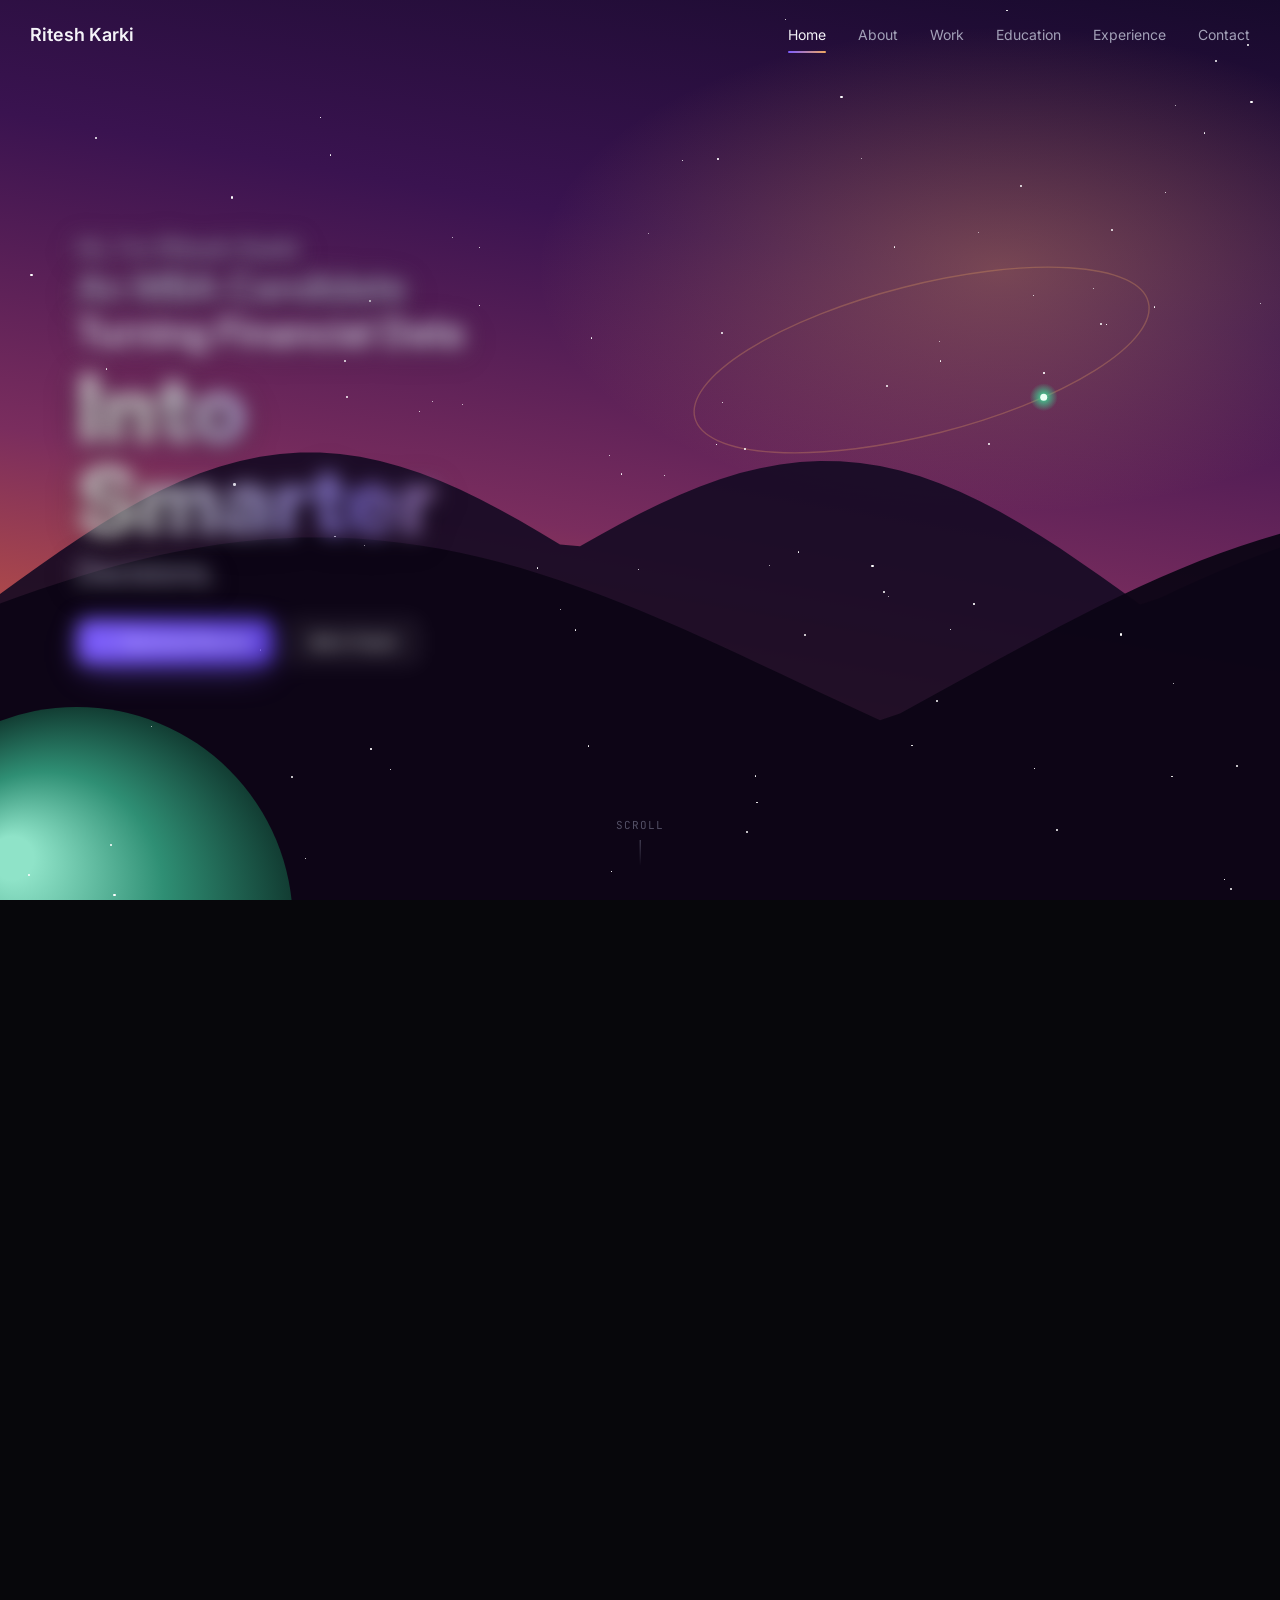
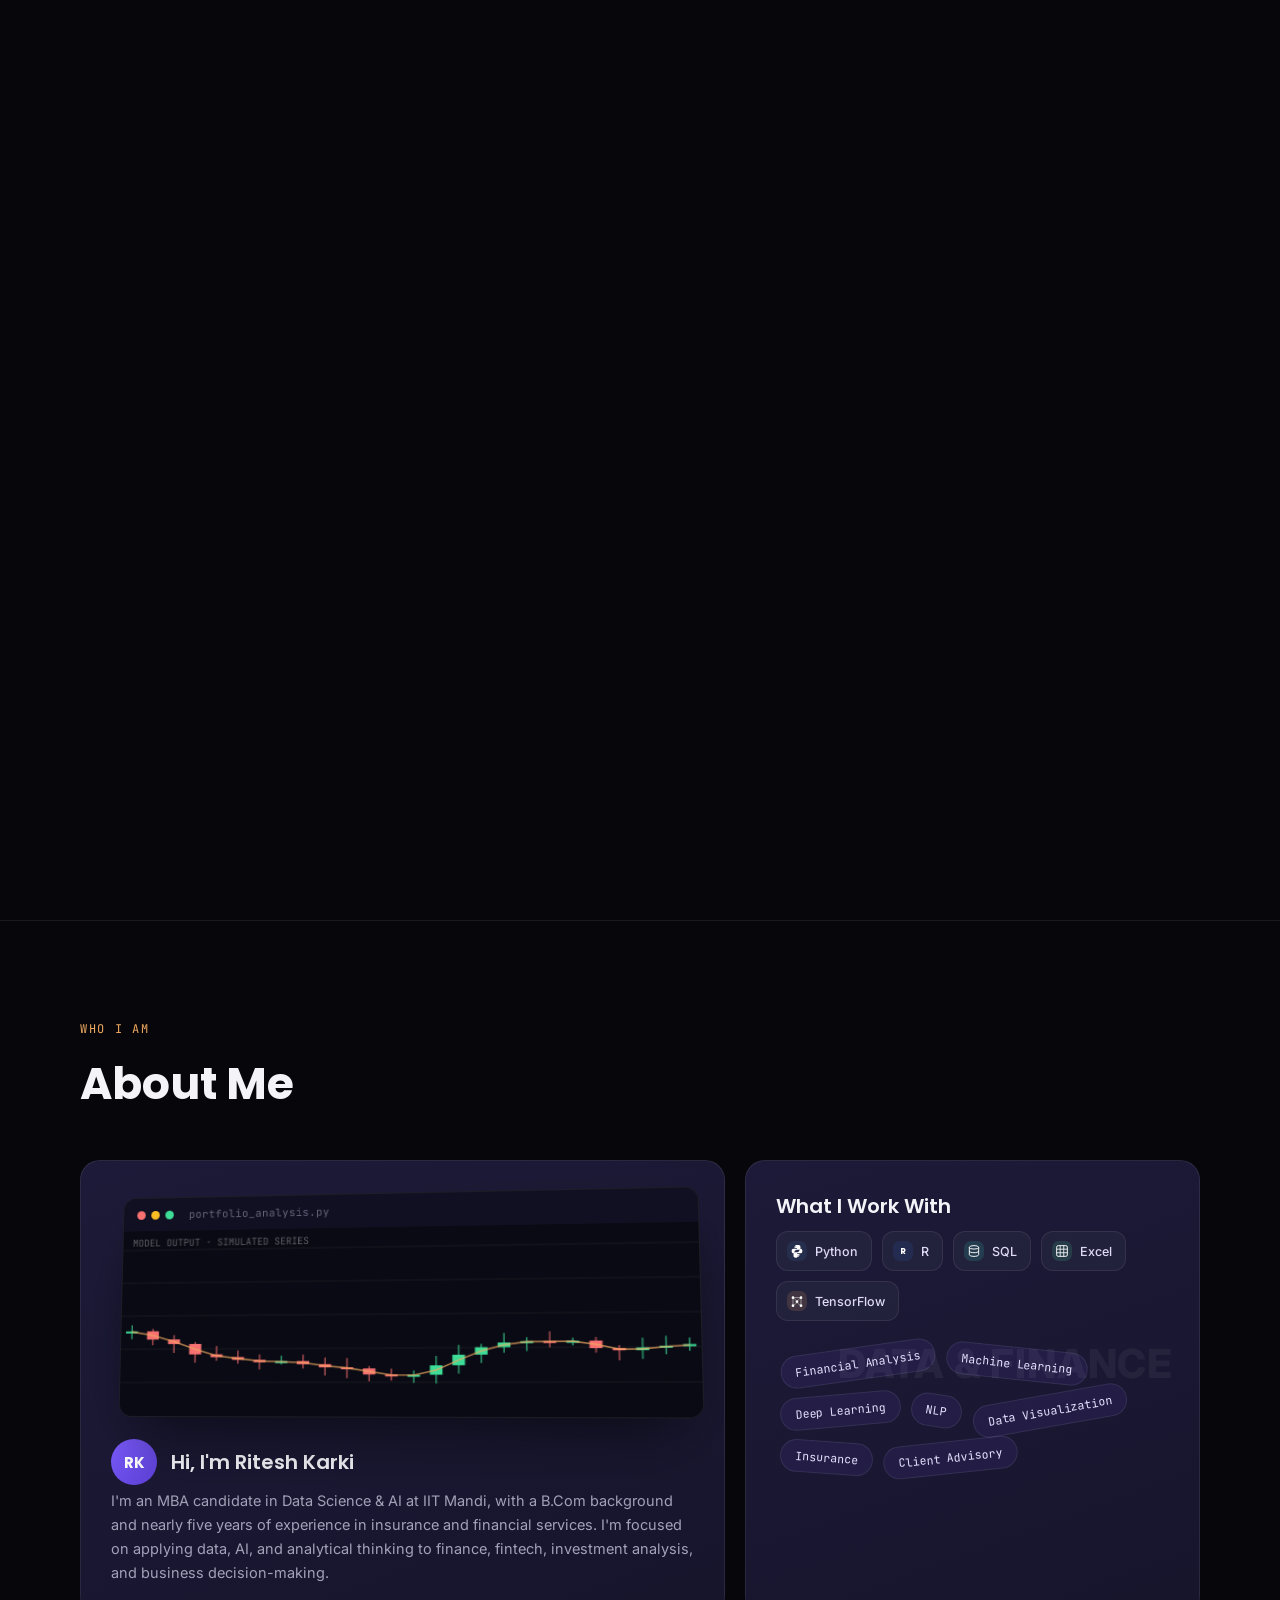
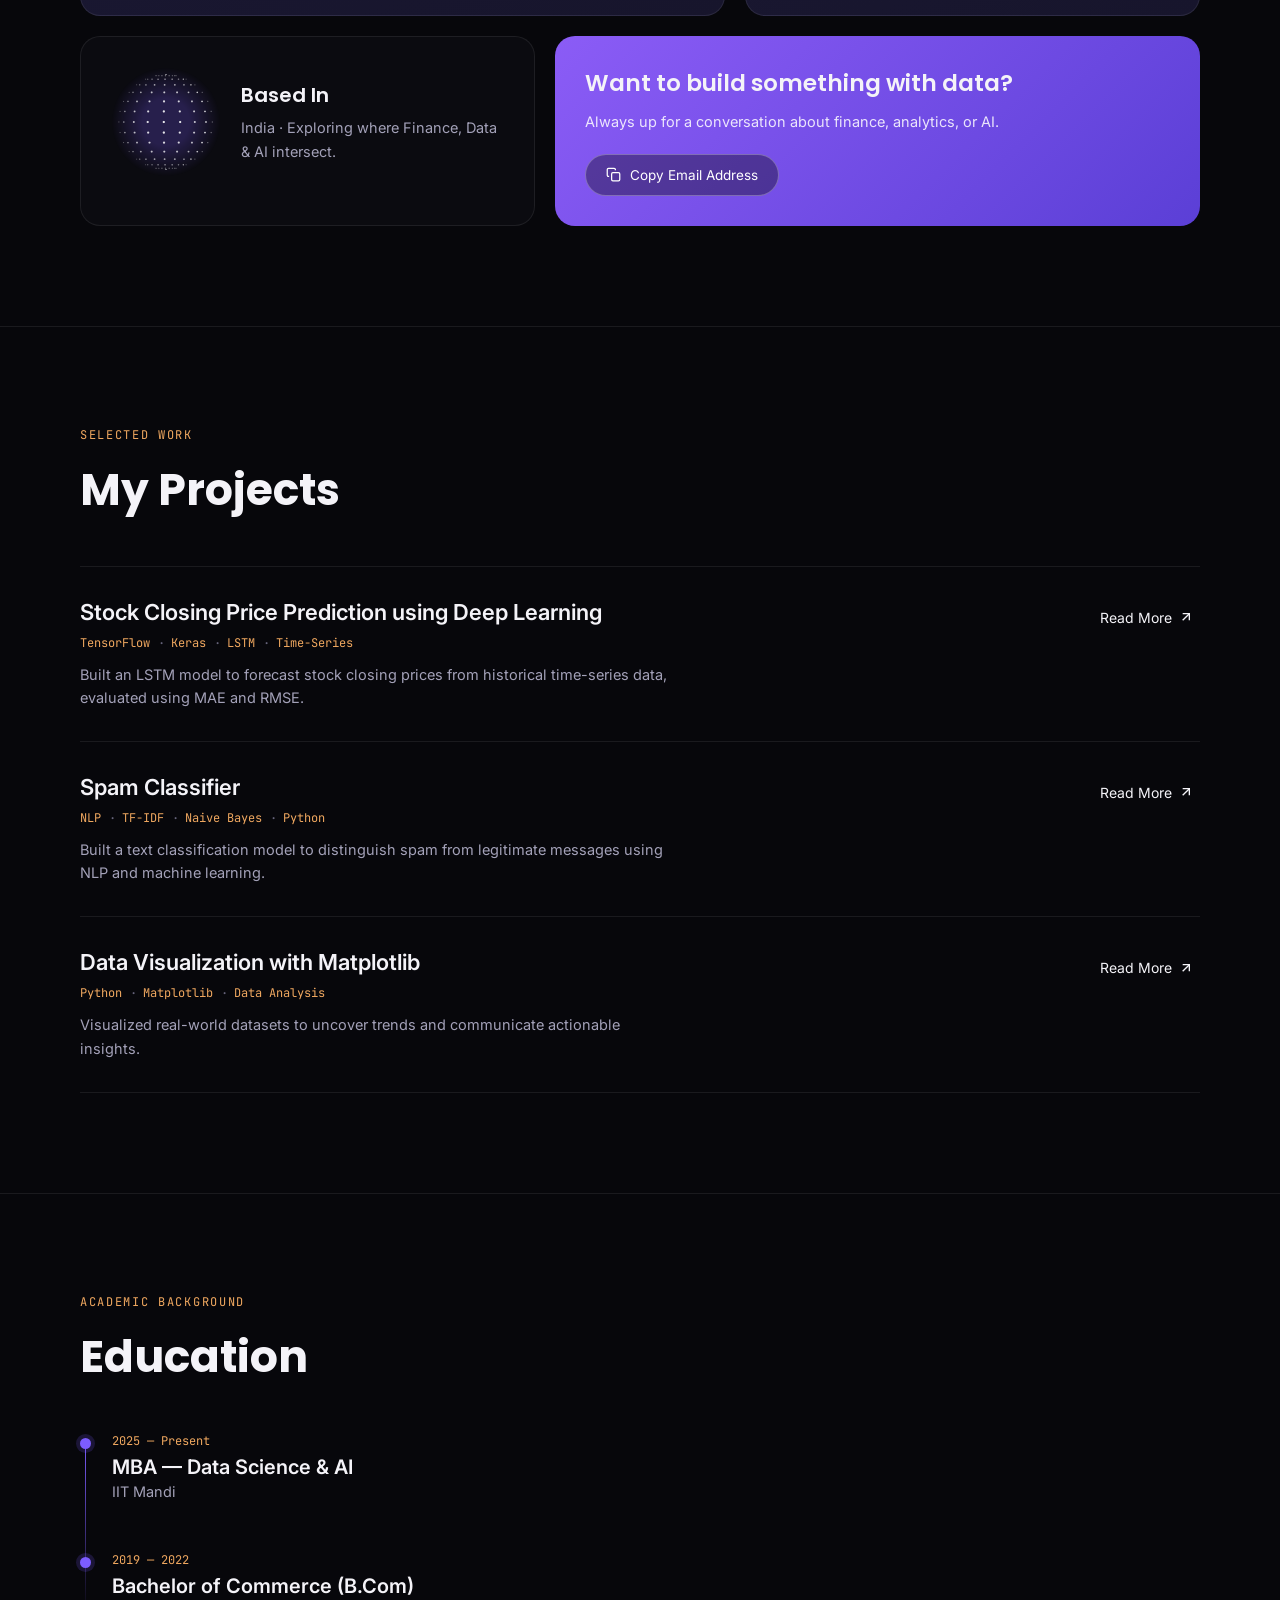
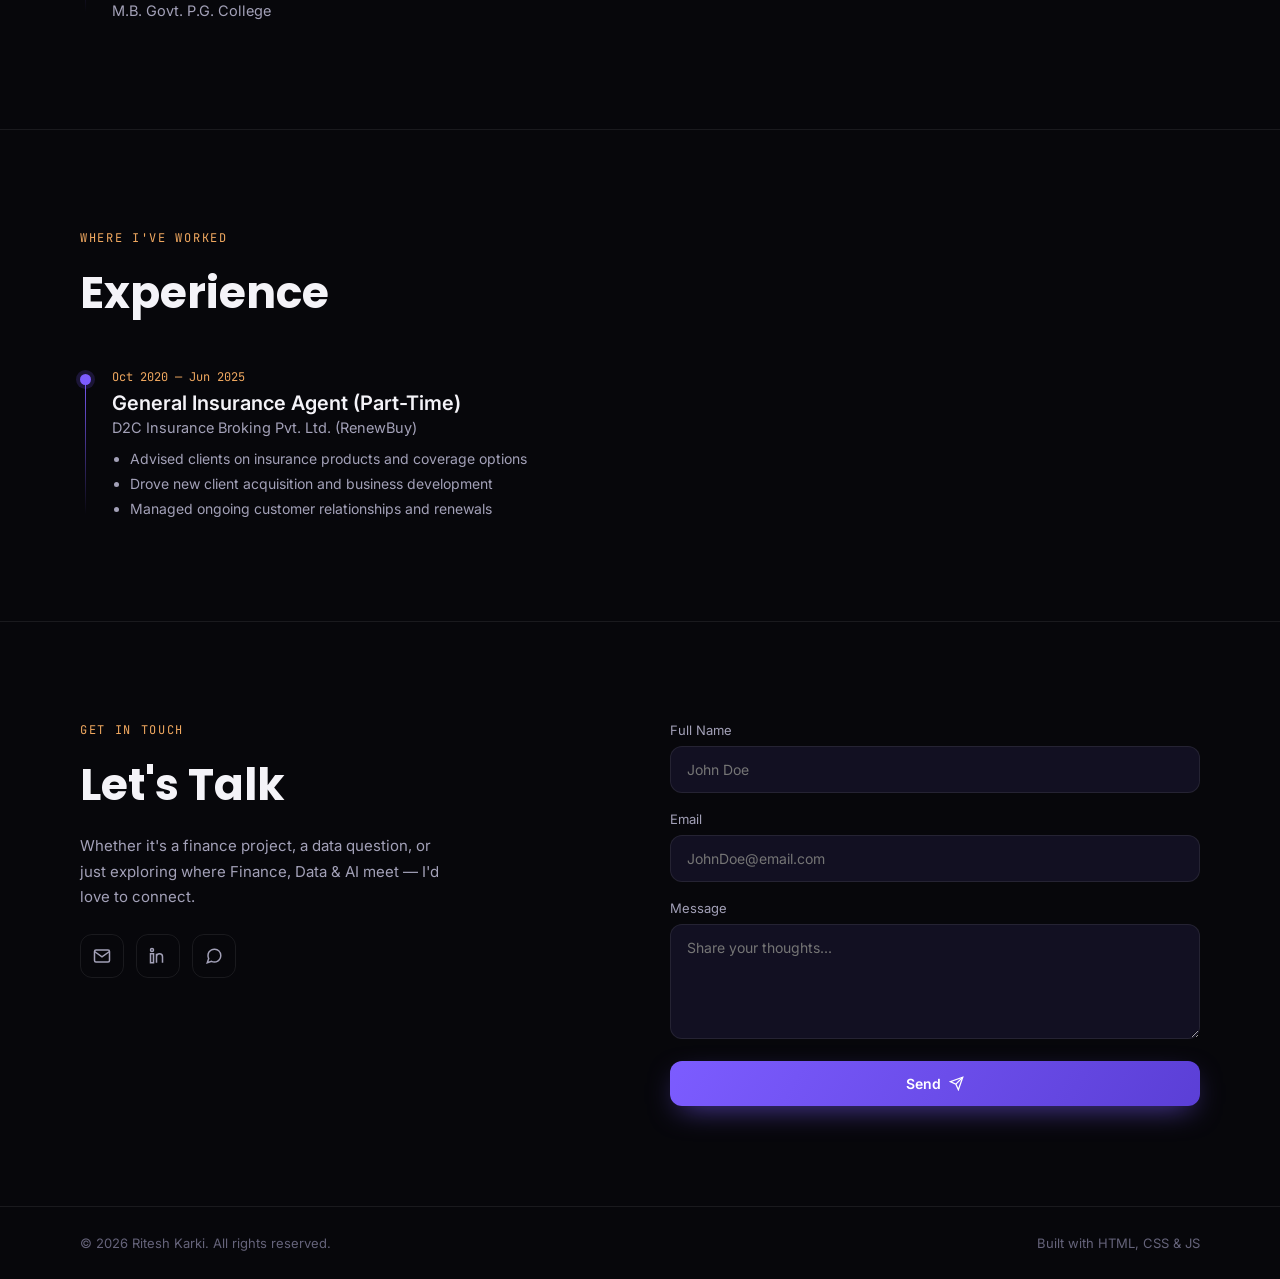
==== index.html @ fc3b0b47 "Add files via upload" ====
<!DOCTYPE html>
<html lang="en">
<head>
<meta charset="UTF-8" />
<meta name="viewport" content="width=device-width, initial-scale=1.0" />
<title>Ritesh Karki — Finance × Data × AI Portfolio</title>
<meta name="description" content="Ritesh Karki — MBA candidate in Data Science & AI at IIT Mandi, with a B.Com background and nearly five years in insurance and financial services. Portfolio of finance, data, and AI projects." />
<meta name="theme-color" content="#07070b" />

<!-- Open Graph / link-preview tags (LinkedIn, WhatsApp, email clients) -->
<meta property="og:title" content="Ritesh Karki — Finance × Data × AI" />
<meta property="og:description" content="MBA candidate in Data Science & AI at IIT Mandi. Exploring where finance, data, and AI intersect." />
<meta property="og:type" content="website" />
<meta property="og:image" content="[data-uri]" />

<!-- Favicon: small planet icon matching the site's motif -->
<link rel="icon" type="image/svg+xml" href="[data-uri]" />

<link rel="preconnect" href="https://fonts.googleapis.com">
<link href="https://fonts.googleapis.com/css2?family=Poppins:wght@400;500;600;700;800&family=Inter:wght@400;500;600&family=JetBrains+Mono:wght@400;500&display=swap" rel="stylesheet">
<style>
  :root{
    --bg:#07070b;
    --card:#17152c;
    --card2:#1c1a38;
    --card-dark:#0b0b10;
    --border:rgba(255,255,255,0.08);
    --text:#f4f3f8;
    --text-dim:#a3a1b8;
    --text-dimmer:#65637a;
    --accent:#7c5cff;
    --accent-2:#9b82ff;
    --warm:#f0a860;
    --green:#3ddc97;
  }
  *{box-sizing:border-box; margin:0; padding:0;}
  html{scroll-behavior:smooth;}
  body{
    background:var(--bg); color:var(--text);
    font-family:'Inter', sans-serif;
    overflow-x:hidden;
  }
  a{color:inherit; text-decoration:none;}
  h1,h2,h3,h4,.disp{font-family:'Poppins', sans-serif;}
  ::selection{background:var(--accent); color:#fff;}
  img,svg{display:block;}
  .wrap{max-width:1180px; margin:0 auto; padding:0 30px;}
  .eyebrow{
    font-family:'JetBrains Mono', monospace; font-size:12px; letter-spacing:.14em;
    text-transform:uppercase; color:var(--warm); margin-bottom:14px;
  }
  .section-title{font-size:clamp(30px,4vw,44px); font-weight:700; margin-bottom:44px;}
  section{padding:100px 0; border-top:1px solid var(--border); position:relative;}

  /* ---------------- NAV ---------------- */
  #nav{
    position:fixed; top:0; left:0; right:0; z-index:100;
    padding:20px 30px; display:flex; align-items:center; justify-content:space-between;
    transition:background .3s ease, backdrop-filter .3s ease, border-color .3s ease, padding .3s ease;
    border-bottom:1px solid transparent;
  }
  #nav.scrolled{
    background:rgba(7,7,11,.75); backdrop-filter:blur(14px);
    border-bottom-color:var(--border); padding:14px 30px;
  }
  #nav .logo{font-weight:600; font-size:18px;}
  #nav .links{display:flex; gap:32px;}
  #nav .links button{
    background:none; border:none; color:var(--text-dim); font-family:'Inter',sans-serif;
    font-size:14px; cursor:pointer; padding:6px 0; position:relative;
  }
  #nav .links button:hover{color:var(--text);}
  #nav .links button.active{color:var(--text);}
  #nav .links button.active::after{
    content:''; position:absolute; left:0; right:0; bottom:-4px; height:2px; border-radius:2px;
    background:linear-gradient(90deg,var(--accent),var(--warm));
  }
  #nav .burger{display:none; background:none; border:none; color:var(--text); cursor:pointer;}
  #mobile-menu{
    position:fixed; top:0; right:-280px; width:260px; height:100vh; background:#0d0c18;
    border-left:1px solid var(--border); z-index:110; transition:right .3s ease;
    display:flex; flex-direction:column; padding:80px 26px 26px; gap:6px;
  }
  #mobile-menu.open{right:0;}
  #mobile-menu button{
    background:none; border:none; text-align:left; color:var(--text-dim); font-size:16px;
    padding:12px 0; border-bottom:1px solid var(--border); cursor:pointer;
  }
  #mobile-menu button.active{color:var(--accent-2);}
  #menu-close{position:absolute; top:22px; right:22px; background:none; border:none; color:var(--text); cursor:pointer;}
  @media(max-width:780px){
    #nav .links{display:none;}
    #nav .burger{display:block;}
  }

  /* ---------------- HERO (pinned + scroll reveal) ---------------- */
  #hero-wrap{height:280vh; position:relative;}
  #hero-pin{
    position:sticky; top:0; height:100vh; overflow:hidden;
    display:flex; align-items:center;
  }
  #hero-sky{
    position:absolute; inset:0;
    background:
      radial-gradient(ellipse 60% 45% at 78% 30%, rgba(240,168,96,.35), transparent 60%),
      linear-gradient(190deg, #170a2c 0%, #3a1350 30%, #7a2d5e 58%, #c9583f 82%, #e08a4f 100%);
  }
  #hero-mountains{position:absolute; left:0; right:0; bottom:0; width:100%; height:42%;}
  #hero-canvas{position:absolute; inset:0; width:100%; height:100%;}
  #hero-stars{position:absolute; inset:0;}
  .star{position:absolute; background:#fff; border-radius:50%; animation:twinkle ease-in-out infinite;}
  @keyframes twinkle{0%,100%{opacity:.15;} 50%{opacity:.9;}}

  #hero-text{position:relative; z-index:5; padding-left:6%; max-width:600px; text-shadow:0 4px 24px rgba(0,0,0,.55);}
  #hero-text .line{
    opacity:0; filter:blur(10px); transform:translateY(14px);
    transition:opacity .1s linear, filter .1s linear, transform .1s linear;
    line-height:1.15; margin-bottom:2px;
  }
  #hero-text .l1{font-size:clamp(20px,2.6vw,26px); font-weight:500; color:var(--text-dim);}
  #hero-text .l2{font-size:clamp(26px,3.6vw,38px); font-weight:600; color:var(--text-dim);}
  #hero-text .l3{font-size:clamp(26px,3.6vw,38px); font-weight:600; color:#d9d6e8;}
  #hero-text .l4{
    font-size:clamp(48px,8vw,92px); font-weight:800; line-height:1;
    background:linear-gradient(100deg,#fff 15%, var(--accent-2) 55%, var(--warm) 100%);
    -webkit-background-clip:text; background-clip:text; color:transparent; margin:8px 0;
  }
  #hero-text .l5{font-size:clamp(22px,3vw,30px); font-weight:500; color:var(--text-dim);}
  .hero-cta{display:flex; gap:14px; margin-top:30px; flex-wrap:wrap;}
  .btn-hero{
    display:inline-flex; align-items:center; gap:8px; padding:13px 22px; border-radius:10px;
    font-size:14px; font-weight:600; cursor:pointer; font-family:'Inter',sans-serif; text-shadow:none;
    transition:transform .15s ease;
  }
  .btn-hero:hover{transform:translateY(-2px);}
  .btn-hero-primary{background:linear-gradient(120deg,var(--accent),#5b3fd6); color:#fff; border:none; box-shadow:0 10px 30px -10px rgba(124,92,255,.7);}
  .btn-hero-ghost{background:rgba(255,255,255,.05); border:1px solid rgba(255,255,255,.25); color:#fff;}

  #scroll-cue{
    position:absolute; bottom:34px; left:50%; transform:translateX(-50%); z-index:5;
    color:var(--text-dimmer); font-family:'JetBrains Mono',monospace; font-size:11px;
    letter-spacing:.1em; text-transform:uppercase; display:flex; flex-direction:column; align-items:center; gap:8px;
    opacity:.8;
  }
  #scroll-cue .dot{width:1px; height:26px; background:linear-gradient(var(--text-dimmer),transparent); animation:dropdown 1.6s ease-in-out infinite;}
  @keyframes dropdown{0%{transform:scaleY(0); transform-origin:top;} 50%{transform:scaleY(1); transform-origin:top;} 51%{transform-origin:bottom;} 100%{transform:scaleY(0); transform-origin:bottom;}}

  /* ---------------- ABOUT / BENTO ---------------- */
  .bento{display:grid; grid-template-columns:repeat(12,1fr); gap:20px;}
  .card{
    background:linear-gradient(160deg,var(--card2),var(--card));
    border:1px solid var(--border); border-radius:20px; padding:30px; position:relative; overflow:hidden;
  }
  .card h3{font-size:20px; margin-bottom:10px; font-weight:600;}
  .card p{color:var(--text-dim); font-size:14.5px; line-height:1.65;}

  .c-terminal{grid-column:span 7;}
  .c-skills{grid-column:span 5; min-height:280px;}
  .c-globe{grid-column:span 5; background:var(--card-dark);}
  .c-cta{grid-column:span 7; background:linear-gradient(135deg,#8b5cf6,#5b3fd6); border:none; display:flex; flex-direction:column; justify-content:center;}
  @media(max-width:900px){.c-terminal,.c-skills,.c-globe,.c-cta{grid-column:span 12;}}

  .terminal{
    background:#0a0a14; border:1px solid var(--border); border-radius:14px; overflow:hidden; margin-bottom:22px;
    transform:perspective(1000px) rotateX(5deg) rotateY(-6deg); box-shadow:0 30px 60px -20px rgba(0,0,0,.6);
  }
  .terminal-bar{display:flex; align-items:center; gap:6px; padding:10px 14px; background:#111022;}
  .terminal-dot{width:9px; height:9px; border-radius:50%;}
  .terminal-label{margin-left:10px; font-family:'JetBrains Mono',monospace; font-size:11px; color:var(--text-dimmer);}
  #finance-chart{display:block; width:100%; height:190px;}
  .about-header{display:flex; align-items:center; gap:14px; margin-bottom:4px;}
  .avatar-fallback{
    width:46px; height:46px; border-radius:50%; flex-shrink:0; display:flex; align-items:center; justify-content:center;
    background:linear-gradient(135deg,var(--accent),#5b3fd6); color:#fff; font-family:'Poppins',sans-serif; font-weight:700; font-size:15px;
  }
  .avatar-photo{width:46px; height:46px; border-radius:50%; flex-shrink:0; object-fit:cover; border:1px solid var(--border);}

  .chip-field{position:relative; min-height:auto; overflow:visible; display:flex; flex-wrap:wrap; align-content:flex-start; gap:14px 10px; padding:10px 4px 6px;}
  .tool-row{display:flex; flex-wrap:wrap; gap:10px; margin-bottom:16px;}
  .tool-badge{
    display:flex; align-items:center; gap:8px; background:rgba(255,255,255,.04); border:1px solid var(--border);
    border-radius:12px; padding:9px 13px 9px 10px;
  }
  .tool-badge svg{width:20px; height:20px; flex-shrink:0;}
  .tool-badge span{font-size:12.5px; color:#ded9f5; font-weight:500;}
  .chip-bg-word{
    position:absolute; right:-4px; top:2px; font-size:40px; font-weight:800; color:#fff;
    opacity:.05; letter-spacing:.02em; pointer-events:none; white-space:nowrap; z-index:0;
  }
  .chip{
    position:relative; z-index:1; font-family:'JetBrains Mono',monospace; font-size:11.5px; padding:8px 14px;
    border-radius:999px; border:1px solid var(--border); background:rgba(124,92,255,.1); color:#e7e1ff;
    transition:transform .2s ease, background .2s ease;
    white-space:nowrap; align-self:flex-start;
  }
  .chip:hover{transform:scale(1.1) rotate(0deg) !important; background:rgba(124,92,255,.25); cursor:default; z-index:2;}

  .globe-wrap{display:flex; align-items:center; gap:20px;}
  #globe-canvas{width:110px; height:110px; flex-shrink:0;}

  .c-cta h3{font-size:23px;}
  .c-cta p{color:rgba(255,255,255,.85);}
  .copy-btn{
    margin-top:20px; align-self:flex-start; display:inline-flex; align-items:center; gap:9px;
    background:rgba(0,0,0,.35); border:1px solid rgba(255,255,255,.28); color:#fff;
    padding:12px 20px; border-radius:999px; font-size:13.5px; cursor:pointer; font-family:'Inter',sans-serif;
    transition:background .2s;
  }
  .copy-btn:hover{background:rgba(0,0,0,.55);}

  /* ---------------- PROJECTS ---------------- */
  .proj-row{
    display:grid; grid-template-columns:1fr auto; align-items:start; gap:20px;
    padding:32px 0; border-bottom:1px solid var(--border); cursor:default; position:relative;
  }
  .proj-row:first-child{border-top:1px solid var(--border);}
  .proj-title{font-size:22px; font-weight:600; margin-bottom:10px;}
  .proj-tags{display:flex; gap:6px; flex-wrap:wrap; margin-bottom:12px;}
  .proj-tag{font-family:'JetBrains Mono',monospace; font-size:12px; color:var(--warm);}
  .proj-tag:not(:last-child)::after{content:'·'; margin-left:8px; color:var(--text-dimmer);}
  .proj-desc{color:var(--text-dim); font-size:14.5px; max-width:600px; line-height:1.6;}
  .proj-more{
    max-height:0; overflow:hidden; opacity:0; transition:max-height .35s ease, opacity .3s ease, margin-top .35s ease;
    max-width:600px;
  }
  .proj-more.open{max-height:220px; opacity:1; margin-top:14px;}
  .proj-more p{color:var(--text-dim); font-size:14px; line-height:1.7;}
  .proj-link{display:inline-block; margin-top:10px; font-size:13.5px; color:var(--accent-2); border-bottom:1px solid rgba(155,130,255,.4);}
  .readmore{
    display:inline-flex; align-items:center; gap:6px; font-size:14px; transition:gap .2s, color .2s; white-space:nowrap;
    background:none; border:none; color:var(--text); cursor:pointer; font-family:'Inter',sans-serif; padding:10px 6px;
  }
  .proj-row:hover .readmore{gap:10px; color:var(--accent-2);}
  .readmore.open{color:var(--accent-2);}
  .rm-arrow{transition:transform .3s ease;}
  .readmore.open .rm-arrow{transform:rotate(135deg);}
  .proj-preview{
    position:fixed; width:180px; height:130px; border-radius:14px; pointer-events:none; z-index:200;
    opacity:0; transform:scale(.9); transition:opacity .18s ease, transform .18s ease;
    box-shadow:0 20px 45px -12px rgba(0,0,0,.7); overflow:hidden; border:1px solid var(--border);
  }
  .proj-preview.show{opacity:1; transform:scale(1);}
  @media (hover: none){ .proj-preview{ display:none; } }

  /* ---------------- TIMELINE ---------------- */
  .timeline{position:relative; padding-left:32px;}
  .timeline::before{content:''; position:absolute; left:5px; top:6px; bottom:6px; width:1px; background:linear-gradient(var(--accent),transparent);}
  .t-item{position:relative; padding-bottom:42px;}
  .t-item:last-child{padding-bottom:0;}
  .t-dot{position:absolute; left:-32px; top:5px; width:11px; height:11px; border-radius:50%; background:var(--accent); box-shadow:0 0 0 4px rgba(124,92,255,.18);}
  .t-period{font-family:'JetBrains Mono',monospace; font-size:12px; color:var(--warm); margin-bottom:6px;}
  .t-title{font-size:20px; font-weight:600; margin-bottom:4px;}
  .t-place{color:var(--text-dim); font-size:14.5px; margin-bottom:10px;}
  .t-points{padding-left:18px; color:var(--text-dim); font-size:14px; line-height:1.8;}

  /* ---------------- CONTACT ---------------- */
  .contact-grid{display:grid; grid-template-columns:1fr 1fr; gap:60px;}
  .contact-copy p{color:var(--text-dim); font-size:15px; line-height:1.7; max-width:380px;}
  .social-row{display:flex; gap:12px; margin-top:24px;}
  .social-btn{
    width:44px; height:44px; border-radius:12px; display:flex; align-items:center; justify-content:center;
    border:1px solid var(--border); color:var(--text-dim); transition:.2s;
  }
  .social-btn:hover{color:#fff; border-color:var(--accent-2); background:rgba(124,92,255,.12);}
  .field{margin-bottom:18px;}
  .field label{display:block; font-size:13px; color:var(--text-dim); margin-bottom:8px;}
  .field input, .field textarea{
    width:100%; background:#121022; border:1px solid var(--border); border-radius:12px; padding:14px 16px;
    color:var(--text); font-family:'Inter',sans-serif; font-size:14px; resize:vertical;
  }
  .field input:focus, .field textarea:focus{outline:none; border-color:var(--accent-2);}
  .btn{
    display:inline-flex; align-items:center; gap:8px; justify-content:center; padding:14px 24px; border-radius:12px;
    font-weight:600; font-size:14px; cursor:pointer; border:none; font-family:'Inter',sans-serif;
    background:linear-gradient(120deg,var(--accent),#5b3fd6); color:#fff; width:100%;
    box-shadow:0 10px 30px -10px rgba(124,92,255,.7); transition:transform .15s;
  }
  .btn:hover{transform:translateY(-2px);}
  .sent-note{margin-top:12px; font-size:13px; color:var(--green);}
  @media(max-width:900px){.contact-grid{grid-template-columns:1fr; gap:34px;}}

  footer{
    border-top:1px solid var(--border); padding:28px 0; display:flex; align-items:center; justify-content:space-between;
    color:var(--text-dimmer); font-size:13px; flex-wrap:wrap; gap:12px;
  }

  .reveal{opacity:0; transform:translateY(24px); transition:opacity .7s ease, transform .7s ease;}
  .reveal.in{opacity:1; transform:translateY(0);}
</style>
</head>
<body>

<nav id="nav">
  <div class="logo">Ritesh Karki</div>
  <div class="links" id="nav-links"></div>
  <button class="burger" id="burger" aria-label="Menu">
    <svg width="24" height="24" viewBox="0 0 24 24" fill="none" stroke="currentColor" stroke-width="2"><line x1="3" y1="6" x2="21" y2="6"/><line x1="3" y1="12" x2="21" y2="12"/><line x1="3" y1="18" x2="21" y2="18"/></svg>
  </button>
</nav>
<div id="mobile-menu">
  <button id="menu-close" aria-label="Close">
    <svg width="22" height="22" viewBox="0 0 24 24" fill="none" stroke="currentColor" stroke-width="2"><line x1="18" y1="6" x2="6" y2="18"/><line x1="6" y1="6" x2="18" y2="18"/></svg>
  </button>
  <div id="mobile-links"></div>
</div>

<!-- ================= HERO ================= -->
<div id="hero-wrap">
  <div id="hero-pin">
    <div id="hero-sky"></div>
    <canvas id="hero-canvas"></canvas>
    <div id="hero-stars"></div>
    <div id="hero-text">
      <div class="line l1">Hi, I'm Ritesh Karki</div>
      <div class="line l2">An MBA Candidate</div>
      <div class="line l3">Turning Financial Data</div>
      <div class="line l4">Into Smarter</div>
      <div class="line l5">Decisions.</div>
      <div class="line l6 hero-cta">
        <a href="Ritesh_Karki_Resume.pdf" download class="btn-hero btn-hero-primary">
          <svg width="15" height="15" viewBox="0 0 24 24" fill="none" stroke="currentColor" stroke-width="2"><path d="M12 3v12m0 0l-4-4m4 4l4-4M4 19h16"/></svg>
          Download Resume
        </a>
        <button type="button" class="btn-hero btn-hero-ghost" onclick="document.getElementById('contact').scrollIntoView({behavior:'smooth'})">Get in Touch</button>
      </div>
    </div>
    <div id="scroll-cue"><span>Scroll</span><span class="dot"></span></div>
  </div>
</div>

<!-- ================= ABOUT ================= -->
<section id="about">
  <div class="wrap">
    <div class="eyebrow reveal">Who I Am</div>
    <h2 class="section-title reveal">About Me</h2>

    <div class="bento">
      <div class="card c-terminal reveal">
        <div class="terminal">
          <div class="terminal-bar">
            <span class="terminal-dot" style="background:#f87171"></span>
            <span class="terminal-dot" style="background:#fbbf24"></span>
            <span class="terminal-dot" style="background:#3ddc97"></span>
            <span class="terminal-label">portfolio_analysis.py</span>
          </div>
          <canvas id="finance-chart"></canvas>
        </div>
        <div class="about-header">
          <div class="avatar-fallback">RK</div>
          <h3 style="margin:0;">Hi, I'm Ritesh Karki</h3>
        </div>
        <p>I'm an MBA candidate in Data Science &amp; AI at IIT Mandi, with a B.Com background and nearly five years of experience in insurance and financial services. I'm focused on applying data, AI, and analytical thinking to finance, fintech, investment analysis, and business decision-making.</p>
      </div>

      <div class="card c-skills reveal">
        <h3>What I Work With</h3>
        <div class="tool-row" id="tool-row"></div>
        <div class="chip-field" id="chip-field">
          <span class="chip-bg-word">DATA &amp; FINANCE</span>
        </div>
      </div>

      <div class="card c-globe reveal">
        <div class="globe-wrap">
          <canvas id="globe-canvas" width="220" height="220"></canvas>
          <div>
            <h3 style="margin-bottom:6px;">Based In</h3>
            <p>India · Exploring where Finance, Data &amp; AI intersect.</p>
          </div>
        </div>
      </div>

      <div class="card c-cta reveal">
        <h3>Want to build something with data?</h3>
        <p>Always up for a conversation about finance, analytics, or AI.</p>
        <button class="copy-btn" id="copy-email-btn">
          <svg width="15" height="15" viewBox="0 0 24 24" fill="none" stroke="currentColor" stroke-width="2"><rect x="9" y="9" width="13" height="13" rx="2"/><path d="M5 15H4a2 2 0 01-2-2V4a2 2 0 012-2h9a2 2 0 012 2v1"/></svg>
          <span id="copy-label">Copy Email Address</span>
        </button>
      </div>
    </div>
  </div>
</section>

<!-- ================= WORK ================= -->
<section id="work">
  <div class="wrap">
    <div class="eyebrow reveal">Selected Work</div>
    <h2 class="section-title reveal">My Projects</h2>
    <div id="projects"></div>
  </div>
</section>
<div class="proj-preview" id="proj-preview"></div>

<!-- ================= EDUCATION ================= -->
<section id="education">
  <div class="wrap">
    <div class="eyebrow reveal">Academic Background</div>
    <h2 class="section-title reveal">Education</h2>
    <div class="timeline reveal" id="education-list"></div>
  </div>
</section>

<!-- ================= EXPERIENCE ================= -->
<section id="experience">
  <div class="wrap">
    <div class="eyebrow reveal">Where I've Worked</div>
    <h2 class="section-title reveal">Experience</h2>
    <div class="timeline reveal" id="experience-list"></div>
  </div>
</section>

<!-- ================= CONTACT ================= -->
<section id="contact">
  <div class="wrap">
    <div class="contact-grid">
      <div class="contact-copy reveal">
        <div class="eyebrow">Get In Touch</div>
        <h2 class="section-title" style="margin-bottom:16px;">Let's Talk</h2>
        <p>Whether it's a finance project, a data question, or just exploring where Finance, Data &amp; AI meet — I'd love to connect.</p>
        <div class="social-row">
          <a class="social-btn" href="mailto:karkiritesh11@gmail.com" target="_blank" rel="noreferrer" aria-label="Email">
            <svg width="18" height="18" viewBox="0 0 24 24" fill="none" stroke="currentColor" stroke-width="2"><rect x="2" y="4" width="20" height="16" rx="2"/><path d="M22 6l-10 7L2 6"/></svg>
          </a>
          <a class="social-btn" href="https://linkedin.com/in/ritesh-karki" target="_blank" rel="noreferrer" aria-label="LinkedIn">
            <svg width="18" height="18" viewBox="0 0 24 24" fill="none" stroke="currentColor" stroke-width="2"><rect x="2" y="9" width="4" height="12"/><circle cx="4" cy="4" r="2"/><path d="M10 9v12M10 13a4 4 0 018 0v8"/></svg>
          </a>
          <a class="social-btn" href="https://wa.me/919627891463" target="_blank" rel="noreferrer" aria-label="WhatsApp">
            <svg width="18" height="18" viewBox="0 0 24 24" fill="none" stroke="currentColor" stroke-width="2"><path d="M21 11.5a8.38 8.38 0 01-.9 3.8 8.5 8.5 0 01-7.6 4.7 8.38 8.38 0 01-3.8-.9L3 21l1.9-5.7a8.38 8.38 0 01-.9-3.8 8.5 8.5 0 014.7-7.6 8.38 8.38 0 013.8-.9h.5a8.48 8.48 0 018 8v.5z"/></svg>
          </a>
        </div>
      </div>

      <form id="contact-form" class="reveal">
        <div class="field">
          <label for="f-name">Full Name</label>
          <input id="f-name" name="name" type="text" placeholder="John Doe" required>
        </div>
        <div class="field">
          <label for="f-email">Email</label>
          <input id="f-email" name="email" type="email" placeholder="JohnDoe@email.com" required>
        </div>
        <div class="field">
          <label for="f-msg">Message</label>
          <textarea id="f-msg" name="message" rows="5" placeholder="Share your thoughts..." required></textarea>
        </div>
        <button type="submit" class="btn">
          Send
          <svg width="15" height="15" viewBox="0 0 24 24" fill="none" stroke="currentColor" stroke-width="2"><line x1="22" y1="2" x2="11" y2="13"/><polygon points="22 2 15 22 11 13 2 9 22 2"/></svg>
        </button>
        <div class="sent-note" id="sent-note" style="display:none;">Opening your email app to send this…</div>
      </form>
    </div>
  </div>
</section>

<footer>
  <div class="wrap" style="display:flex; justify-content:space-between; align-items:center; flex-wrap:wrap; gap:12px; width:100%;">
    <span>© 2026 Ritesh Karki. All rights reserved.</span>
    <span>Built with HTML, CSS &amp; JS</span>
  </div>
</footer>

<script>
/* ---------------- data ---------------- */
const NAV_LINKS = [
  ["home","Home"],["about","About"],["work","Work"],
  ["education","Education"],["experience","Experience"],["contact","Contact"]
];
const TOOLS = [
  {name:"Python", color:"#3776ab", bg:"rgba(55,118,171,.15)",
   svg:`<circle cx="12" cy="12" r="10" fill="none"/><path d="M12 3c-2 0-3.6 1-3.6 2.6v2h3.6v.9H6.8C5 8.5 4 9.6 4 12s1 3.5 2.8 3.5h1.4v-2.1c0-1.8 1.5-3.3 3.4-3.3h2.9c1.5 0 2.7-1.2 2.7-2.7V5.6C17.2 4 15.6 3 13.6 3H12zm-1.7 1.8c.4 0 .7.3.7.7s-.3.7-.7.7-.7-.3-.7-.7.3-.7.7-.7z" fill="#fff"/><path d="M12 21c2 0 3.6-1 3.6-2.6v-2h-3.6v-.9h5.2c1.8 0 2.8-1.1 2.8-3.5s-1-3.5-2.8-3.5h-1.4v2.1c0 1.8-1.5 3.3-3.4 3.3H9.5c-1.5 0-2.7 1.2-2.7 2.7v2.8c0 1.6 1.6 2.6 3.6 2.6H12zm1.7-1.8c-.4 0-.7-.3-.7-.7s.3-.7.7-.7.7.3.7.7-.3.7-.7.7z" fill="#fff"/>`},
  {name:"R", color:"#276dc3", bg:"rgba(39,109,195,.15)",
   svg:`<text x="12" y="16.5" text-anchor="middle" font-family="Poppins,sans-serif" font-weight="700" font-size="13" fill="#fff">R</text>`},
  {name:"SQL", color:"#2dd4bf", bg:"rgba(45,212,191,.15)",
   svg:`<ellipse cx="12" cy="6.5" rx="7" ry="2.6" fill="none" stroke="#fff" stroke-width="1.4"/><path d="M5 6.5v11c0 1.4 3.1 2.6 7 2.6s7-1.2 7-2.6v-11" fill="none" stroke="#fff" stroke-width="1.4"/><path d="M5 12c0 1.4 3.1 2.6 7 2.6s7-1.2 7-2.6" fill="none" stroke="#fff" stroke-width="1.4"/>`},
  {name:"Excel", color:"#3ddc97", bg:"rgba(61,220,151,.15)",
   svg:`<rect x="4" y="4" width="16" height="16" rx="2.2" fill="none" stroke="#fff" stroke-width="1.4"/><line x1="4" y1="9.3" x2="20" y2="9.3" stroke="#fff" stroke-width="1.2"/><line x1="4" y1="14.6" x2="20" y2="14.6" stroke="#fff" stroke-width="1.2"/><line x1="9.3" y1="4" x2="9.3" y2="20" stroke="#fff" stroke-width="1.2"/><line x1="14.6" y1="4" x2="14.6" y2="20" stroke="#fff" stroke-width="1.2"/>`},
  {name:"TensorFlow", color:"#f0a860", bg:"rgba(240,168,96,.15)",
   svg:`<circle cx="6" cy="7" r="2" fill="#fff"/><circle cx="18" cy="7" r="2" fill="#fff"/><circle cx="12" cy="13" r="2" fill="#fff"/><circle cx="6" cy="19" r="2" fill="#fff"/><circle cx="18" cy="19" r="2" fill="#fff"/><path d="M6 9v8M18 9v8M6 7h12M8 8.6l3 2.8M16 8.6l-3 2.8M8 18l3-3M16 18l-3-3" stroke="#fff" stroke-width="1" opacity=".7"/>`}
];
const CONCEPTS = ["Financial Analysis","Machine Learning","Deep Learning","NLP","Data Visualization","Insurance","Client Advisory"];
const EMAIL = "karkiritesh11@gmail.com";

const FORMSPREE_ENDPOINT = ""; // e.g. "https://formspree.io/f/abcdwxyz"
const PROJECTS = [
  {title:"Stock Closing Price Prediction using Deep Learning", tags:["TensorFlow","Keras","LSTM","Time-Series"],
   desc:"Built an LSTM model to forecast stock closing prices from historical time-series data, evaluated using MAE and RMSE.",
   more:"Collected historical OHLC price data and engineered features such as moving averages and lagged prices. Built a sequential LSTM network in TensorFlow/Keras, tuned the lookback window and hidden units, and validated on a held-out test period. Compared predicted vs. actual closing prices and reported MAE and RMSE as evaluation metrics.",
   glyph:"chart", url:""},
  {title:"Spam Classifier", tags:["NLP","TF-IDF","Naive Bayes","Python"],
   desc:"Built a text classification model to distinguish spam from legitimate messages using NLP and machine learning.",
   more:"Cleaned and tokenized raw message text, removed stopwords, and vectorized the corpus using TF-IDF. Trained a Naive Bayes classifier on the labeled dataset and evaluated it with accuracy, precision, and recall. Tested the model on unseen messages to check how well it generalized beyond the training set.",
   glyph:"filter", url:""},
  {title:"Data Visualization with Matplotlib", tags:["Python","Matplotlib","Data Analysis"],
   desc:"Visualized real-world datasets to uncover trends and communicate actionable insights.",
   more:"Cleaned and explored raw datasets in pandas, then built a set of line, bar, scatter, and histogram charts in Matplotlib to surface trends, distributions, and correlations. Annotated and styled the charts for clarity and summarized the key takeaways for a non-technical audience.",
   glyph:"bars", url:""}
];
const EDUCATION = [
  {title:"MBA — Data Science & AI", place:"IIT Mandi", period:"2025 — Present"},
  {title:"Bachelor of Commerce (B.Com)", place:"M.B. Govt. P.G. College", period:"2019 — 2022"}
];
const EXPERIENCE = [
  {title:"General Insurance Agent (Part-Time)", place:"D2C Insurance Broking Pvt. Ltd. (RenewBuy)", period:"Oct 2020 — Jun 2025",
   points:["Advised clients on insurance products and coverage options","Drove new client acquisition and business development","Managed ongoing customer relationships and renewals"]}
];

/* ---------------- nav ---------------- */
const navLinksEl = document.getElementById('nav-links');
const mobileLinksEl = document.getElementById('mobile-links');
NAV_LINKS.forEach(([id,label])=>{
  const b1 = document.createElement('button'); b1.textContent=label; b1.dataset.id=id;
  b1.onclick=()=>scrollToSection(id);
  navLinksEl.appendChild(b1);
  const b2 = document.createElement('button'); b2.textContent=label; b2.dataset.id=id;
  b2.onclick=()=>{scrollToSection(id); closeMenu();};
  mobileLinksEl.appendChild(b2);
});
function scrollToSection(id){
  const el = document.getElementById(id);
  if(el) el.scrollIntoView({behavior:'smooth', block:'start'});
}
const burger = document.getElementById('burger');
const mobileMenu = document.getElementById('mobile-menu');
burger.onclick = ()=> mobileMenu.classList.add('open');
document.getElementById('menu-close').onclick = closeMenu;
function closeMenu(){ mobileMenu.classList.remove('open'); }

const nav = document.getElementById('nav');
function setActive(id){
  document.querySelectorAll('#nav-links button, #mobile-links button').forEach(b=>{
    b.classList.toggle('active', b.dataset.id===id);
  });
}

/* ---------------- finance chart ---------------- */
function drawFinanceChart(){
  const canvas = document.getElementById('finance-chart');
  const dpr = window.devicePixelRatio || 1;
  const rect = canvas.getBoundingClientRect();
  const w = rect.width || 500, h = 190;
  canvas.width = w*dpr; canvas.height = h*dpr;
  const fx = canvas.getContext('2d'); fx.scale(dpr,dpr);

  fx.fillStyle = '#0a0a14'; fx.fillRect(0,0,w,h);
  fx.strokeStyle = 'rgba(255,255,255,0.06)'; fx.lineWidth = 1;
  for(let gy=20; gy<h; gy+=34){ fx.beginPath(); fx.moveTo(0,gy); fx.lineTo(w,gy); fx.stroke(); }

  const n = 26;
  let val = h*0.55;
  const candles = [];
  for(let i=0;i<n;i++){
    const open = val;
    const drift = (Math.sin(i*0.7)+Math.sin(i*0.31))*4;
    const close = Math.max(20, Math.min(h-20, open + drift + (Math.random()*10-5)));
    const high = Math.min(open,close) - (Math.random()*8+2);
    const low = Math.max(open,close) + (Math.random()*8+2);
    candles.push({open,close,high,low});
    val = close;
  }
  const cw2 = w/n;
  candles.forEach((c,i)=>{
    const x = i*cw2 + cw2/2;
    const up = c.close < c.open;
    fx.strokeStyle = up ? '#3ddc97' : '#f87171';
    fx.fillStyle = up ? '#3ddc97' : '#f87171';
    fx.beginPath(); fx.moveTo(x, c.high); fx.lineTo(x, c.low); fx.stroke();
    const bodyTop = Math.min(c.open, c.close), bodyH = Math.max(2, Math.abs(c.close-c.open));
    fx.fillRect(x-cw2*0.28, bodyTop, cw2*0.56, bodyH);
  });

  fx.strokeStyle = 'rgba(240,168,96,0.7)'; fx.lineWidth = 1.6; fx.beginPath();
  candles.forEach((c,i)=>{
    const x = i*cw2 + cw2/2, y = (c.open+c.close)/2;
    i===0 ? fx.moveTo(x,y) : fx.lineTo(x,y);
  });
  fx.stroke();

  fx.fillStyle = 'rgba(255,255,255,0.35)'; fx.font = '10px JetBrains Mono, monospace';
  fx.fillText('MODEL OUTPUT · SIMULATED SERIES', 10, 16);
}
drawFinanceChart();
window.addEventListener('resize', ()=> drawFinanceChart());

/* ---------------- tool icons + concept chips ---------------- */
const toolRow = document.getElementById('tool-row');
TOOLS.forEach(t=>{
  const badge = document.createElement('div'); badge.className = 'tool-badge';
  badge.innerHTML = `<svg viewBox="0 0 24 24" style="background:${t.bg}; border-radius:7px; padding:2px;">${t.svg}</svg><span>${t.name}</span>`;
  toolRow.appendChild(badge);
});

const chipField = document.getElementById('chip-field');
const rotations = [-8, 6, -5, 9, -10, 4, -6, 8];
CONCEPTS.forEach((s,i)=>{
  const chip = document.createElement('span'); chip.className='chip'; chip.textContent=s;
  chip.style.transform = `rotate(${rotations[i % rotations.length]}deg)`;
  chipField.appendChild(chip);
});

/* ---------------- projects ---------------- */
const glyphs = {
  chart: `<svg viewBox="0 0 100 70" width="100%" height="100%"><rect width="100" height="70" fill="#0e1a16"/><polyline points="6,55 22,42 36,50 50,28 64,36 80,14 94,20" fill="none" stroke="#3ddc97" stroke-width="2.5" stroke-linecap="round" stroke-linejoin="round"/></svg>`,
  filter: `<svg viewBox="0 0 100 70" width="100%" height="100%"><rect width="100" height="70" fill="#181227"/><circle cx="34" cy="30" r="16" fill="none" stroke="#9b82ff" stroke-width="2.5"/><path d="M46 42 L60 56" stroke="#9b82ff" stroke-width="2.5" stroke-linecap="round"/><path d="M68 20l10 10M78 20L68 30" stroke="#f0a860" stroke-width="2.5" stroke-linecap="round"/></svg>`,
  bars: `<svg viewBox="0 0 100 70" width="100%" height="100%"><rect width="100" height="70" fill="#151321"/><rect x="14" y="34" width="12" height="26" fill="#7c5cff"/><rect x="34" y="20" width="12" height="40" fill="#9b82ff"/><rect x="54" y="42" width="12" height="18" fill="#7c5cff"/><rect x="74" y="10" width="12" height="50" fill="#f0a860"/></svg>`
};
const projList = document.getElementById('projects');
PROJECTS.forEach((p,idx)=>{
  const row = document.createElement('div'); row.className='proj-row';
  row.innerHTML = `
    <div>
      <div class="proj-title">${p.title}</div>
      <div class="proj-tags">${p.tags.map(t=>`<span class="proj-tag">${t}</span>`).join('')}</div>
      <div class="proj-desc">${p.desc}</div>
      <div class="proj-more" id="proj-more-${idx}">
        <p>${p.more}</p>
        ${p.url ? `<a href="${p.url}" target="_blank" rel="noreferrer" class="proj-link">View project ↗</a>` : ''}
      </div>
    </div>
    <button type="button" class="readmore" id="readmore-${idx}" aria-expanded="false">
      <span class="rm-label">Read More</span>
      <svg width="16" height="16" viewBox="0 0 24 24" fill="none" stroke="currentColor" stroke-width="2" class="rm-arrow"><line x1="7" y1="17" x2="17" y2="7"/><polyline points="7 7 17 7 17 17"/></svg>
    </button>`;
  row.dataset.glyph = p.glyph;
  projList.appendChild(row);

  const btn = row.querySelector(`#readmore-${idx}`);
  const panel = row.querySelector(`#proj-more-${idx}`);
  btn.addEventListener('click', ()=>{
    const isOpen = panel.classList.toggle('open');
    btn.classList.toggle('open', isOpen);
    btn.setAttribute('aria-expanded', String(isOpen));
    btn.querySelector('.rm-label').textContent = isOpen ? 'Show Less' : 'Read More';
  });
});

const preview = document.getElementById('proj-preview');
document.querySelectorAll('.proj-row').forEach(row=>{
  row.addEventListener('mouseenter', ()=>{
    preview.innerHTML = glyphs[row.dataset.glyph];
    preview.classList.add('show');
  });
  row.addEventListener('mousemove', (e)=>{
    preview.style.left = (e.clientX + 24) + 'px';
    preview.style.top = (e.clientY - 70) + 'px';
  });
  row.addEventListener('mouseleave', ()=> preview.classList.remove('show'));
});

/* ---------------- education / experience ---------------- */
function buildTimeline(el, items, withPoints){
  items.forEach(it=>{
    const div = document.createElement('div'); div.className='t-item';
    div.innerHTML = `
      <span class="t-dot"></span>
      <div class="t-period">${it.period}</div>
      <div class="t-title">${it.title}</div>
      <div class="t-place">${it.place}</div>
      ${withPoints ? `<ul class="t-points">${it.points.map(p=>`<li>${p}</li>`).join('')}</ul>` : ''}
    `;
    el.appendChild(div);
  });
}
buildTimeline(document.getElementById('education-list'), EDUCATION, false);
buildTimeline(document.getElementById('experience-list'), EXPERIENCE, true);

/* ---------------- copy email ---------------- */
const copyBtn = document.getElementById('copy-email-btn');
const copyLabel = document.getElementById('copy-label');
copyBtn.onclick = ()=>{
  navigator.clipboard?.writeText(EMAIL).catch(()=>{});
  copyLabel.textContent = 'Email Copied';
  setTimeout(()=> copyLabel.textContent = 'Copy Email Address', 2000);
};

/* ---------------- contact form ---------------- */
document.getElementById('contact-form').addEventListener('submit', async (e)=>{
  e.preventDefault();
  const name = document.getElementById('f-name').value;
  const email = document.getElementById('f-email').value;
  const msg = document.getElementById('f-msg').value;
  const note = document.getElementById('sent-note');
  const submitBtn = e.target.querySelector('button[type=submit]');

  if(FORMSPREE_ENDPOINT){
    submitBtn.disabled = true;
    try{
      const res = await fetch(FORMSPREE_ENDPOINT, {
        method: 'POST',
        headers: {'Accept':'application/json'},
        body: new FormData(e.target)
      });
      if(res.ok){
        note.textContent = "Thanks — your message has been sent.";
        note.style.color = 'var(--green)';
        e.target.reset();
      } else {
        throw new Error('Formspree error');
      }
    } catch(err){
      note.textContent = "Something went wrong — please email me directly instead.";
      note.style.color = '#f87171';
    } finally {
      submitBtn.disabled = false;
      note.style.display = 'block';
      setTimeout(()=> note.style.display='none', 6000);
    }
    return;
  }

  const subject = encodeURIComponent(`Portfolio inquiry from ${name || 'a visitor'}`);
  const body = encodeURIComponent(`${msg}\n\n— ${name} (${email})`);
  const mailtoLink = document.createElement('a');
  mailtoLink.href = `mailto:${EMAIL}?subject=${subject}&body=${body}`;
  document.body.appendChild(mailtoLink);
  mailtoLink.click();
  document.body.removeChild(mailtoLink);
  note.textContent = "Opening your email app to send this…";
  note.style.color = 'var(--green)';
  note.style.display = 'block';
  setTimeout(()=> note.style.display='none', 5000);
});

/* ---------------- stars ---------------- */
const starsEl = document.getElementById('hero-stars');
for(let i=0;i<90;i++){
  const s = document.createElement('span'); s.className='star';
  const size = Math.random()*1.8+0.6;
  s.style.width = size+'px'; s.style.height = size+'px';
  s.style.top = Math.random()*100+'%'; s.style.left = Math.random()*100+'%';
  s.style.animationDuration = (Math.random()*3+2.5)+'s';
  s.style.animationDelay = (Math.random()*5)+'s';
  starsEl.appendChild(s);
}

/* ---------------- hero canvas ---------------- */
const canvas = document.getElementById('hero-canvas');
const ctx = canvas.getContext('2d');
let cw, ch;
function resizeCanvas(){
  cw = canvas.width = window.innerWidth;
  ch = canvas.height = window.innerHeight;
}
resizeCanvas();
window.addEventListener('resize', resizeCanvas);

let t = 0;
function drawScene(){
  ctx.clearRect(0,0,cw,ch);

  ctx.fillStyle = 'rgba(20,10,35,0.9)';
  drawRidge(ch*0.66, ch*0.12, 0.55);
  ctx.fillStyle = 'rgba(12,6,22,0.95)';
  drawRidge(ch*0.74, ch*0.16, 0.34, 40);

  const px = cw*0.06, py = ch*1.02, pr = Math.min(cw,ch)*0.24;
  const bob = Math.sin(t/700)*6;
  const grad = ctx.createRadialGradient(px-pr*0.3, py-pr*0.3+bob, pr*0.1, px, py+bob, pr);
  grad.addColorStop(0,'#8fe3c8');
  grad.addColorStop(0.5,'#2f8f74');
  grad.addColorStop(1,'#123d33');
  ctx.beginPath(); ctx.fillStyle = grad; ctx.arc(px, py+bob, pr, 0, Math.PI*2); ctx.fill();

  const cx = cw*0.72, cy = ch*0.4, r = Math.min(cw,ch)*0.26;
  const angle = t/1400;
  ctx.save();
  ctx.strokeStyle = 'rgba(240,168,96,0.28)';
  ctx.lineWidth = 1.4;
  ctx.beginPath(); ctx.ellipse(cx, cy, r, r*0.32, -0.25, 0, Math.PI*2); ctx.stroke();
  const ex = cx + Math.cos(angle)*r*Math.cos(-0.25) - Math.sin(angle)*r*0.32*Math.sin(-0.25);
  const ey = cy + Math.cos(angle)*r*Math.sin(-0.25) + Math.sin(angle)*r*0.32*Math.cos(-0.25);
  const glow = ctx.createRadialGradient(ex,ey,0,ex,ey,14);
  glow.addColorStop(0,'rgba(61,220,151,1)');
  glow.addColorStop(1,'rgba(61,220,151,0)');
  ctx.fillStyle = glow; ctx.beginPath(); ctx.arc(ex,ey,14,0,Math.PI*2); ctx.fill();
  ctx.fillStyle = '#eafff5'; ctx.beginPath(); ctx.arc(ex,ey,3.5,0,Math.PI*2); ctx.fill();
  ctx.restore();

  t += 16;
  requestAnimationFrame(drawScene);
}
function drawRidge(baseY, amp, freq, seedOffset=0){
  ctx.beginPath();
  ctx.moveTo(0, ch);
  ctx.lineTo(0, baseY);
  for(let x=0;x<=cw;x+=20){
    const y = baseY - Math.abs(Math.sin((x+seedOffset)*freq*0.01))*amp - Math.sin(x*0.003+seedOffset)*amp*0.4;
    ctx.lineTo(x,y);
  }
  ctx.lineTo(cw, ch);
  ctx.closePath();
  ctx.fill();
}
drawScene();

/* ---------------- dot-matrix globe ---------------- */
const gCanvas = document.getElementById('globe-canvas');
const gctx = gCanvas.getContext('2d');
const GR = 95, GCX = 110, GCY = 110;
let gAngle = 0;
function drawGlobe(){
  gctx.clearRect(0,0,220,220);
  const glow = gctx.createRadialGradient(GCX,GCY,GR*0.5,GCX,GCY,GR*1.15);
  glow.addColorStop(0,'rgba(124,92,255,0.25)');
  glow.addColorStop(1,'rgba(124,92,255,0)');
  gctx.fillStyle = glow; gctx.beginPath(); gctx.arc(GCX,GCY,GR*1.15,0,Math.PI*2); gctx.fill();

  const latSteps = 14, lonSteps = 18;
  for(let i=0;i<=latSteps;i++){
    const lat = (Math.PI * i/latSteps) - Math.PI/2;
    for(let j=0;j<=lonSteps;j++){
      const lon = (2*Math.PI * j/lonSteps) + gAngle;
      const x3 = Math.cos(lat)*Math.cos(lon);
      const y3 = Math.sin(lat);
      const z3 = Math.cos(lat)*Math.sin(lon);
      if(z3 < 0) continue;
      const x2 = GCX + x3*GR;
      const y2 = GCY + y3*GR;
      const size = 1 + z3*1.3;
      gctx.fillStyle = `rgba(255,255,255,${0.25 + z3*0.65})`;
      gctx.beginPath(); gctx.arc(x2,y2,size,0,Math.PI*2); gctx.fill();
    }
  }
  gAngle += 0.006;
  requestAnimationFrame(drawGlobe);
}
drawGlobe();

/* ---------------- hero scroll reveal ---------------- */
const heroWrap = document.getElementById('hero-wrap');
const lines = document.querySelectorAll('#hero-text .line');
function onHeroScroll(){
  const rect = heroWrap.getBoundingClientRect();
  const total = heroWrap.offsetHeight - window.innerHeight;
  let progress = -rect.top / total;
  progress = Math.min(Math.max(progress,0),1);
  lines.forEach((el,i)=>{
    const start = i/lines.length, end = (i+1)/lines.length*0.92;
    let lt = (progress-start)/(end-start);
    lt = Math.min(Math.max(lt,0),1);
    el.style.opacity = lt;
    el.style.filter = `blur(${(1-lt)*10}px)`;
    el.style.transform = `translateY(${(1-lt)*16}px)`;
  });
  document.getElementById('scroll-cue').style.opacity = progress > 0.06 ? 0 : 0.8;
}

/* ---------------- scroll spy + nav bg + reveal-on-scroll ---------------- */
function onScroll(){
  onHeroScroll();
  nav.classList.toggle('scrolled', window.scrollY > window.innerHeight*0.4);

  let current = 'home';
  NAV_LINKS.forEach(([id])=>{
    const el = document.getElementById(id);
    if(el && el.getBoundingClientRect().top < window.innerHeight*0.5) current = id;
  });
  setActive(current);
}
window.addEventListener('scroll', onScroll, {passive:true});
onScroll();

const io = new IntersectionObserver((entries)=>{
  entries.forEach(e=>{ if(e.isIntersecting) e.target.classList.add('in'); });
}, {threshold:0.15});
document.querySelectorAll('.reveal').forEach(el=> io.observe(el));
</script>
</body>
</html>
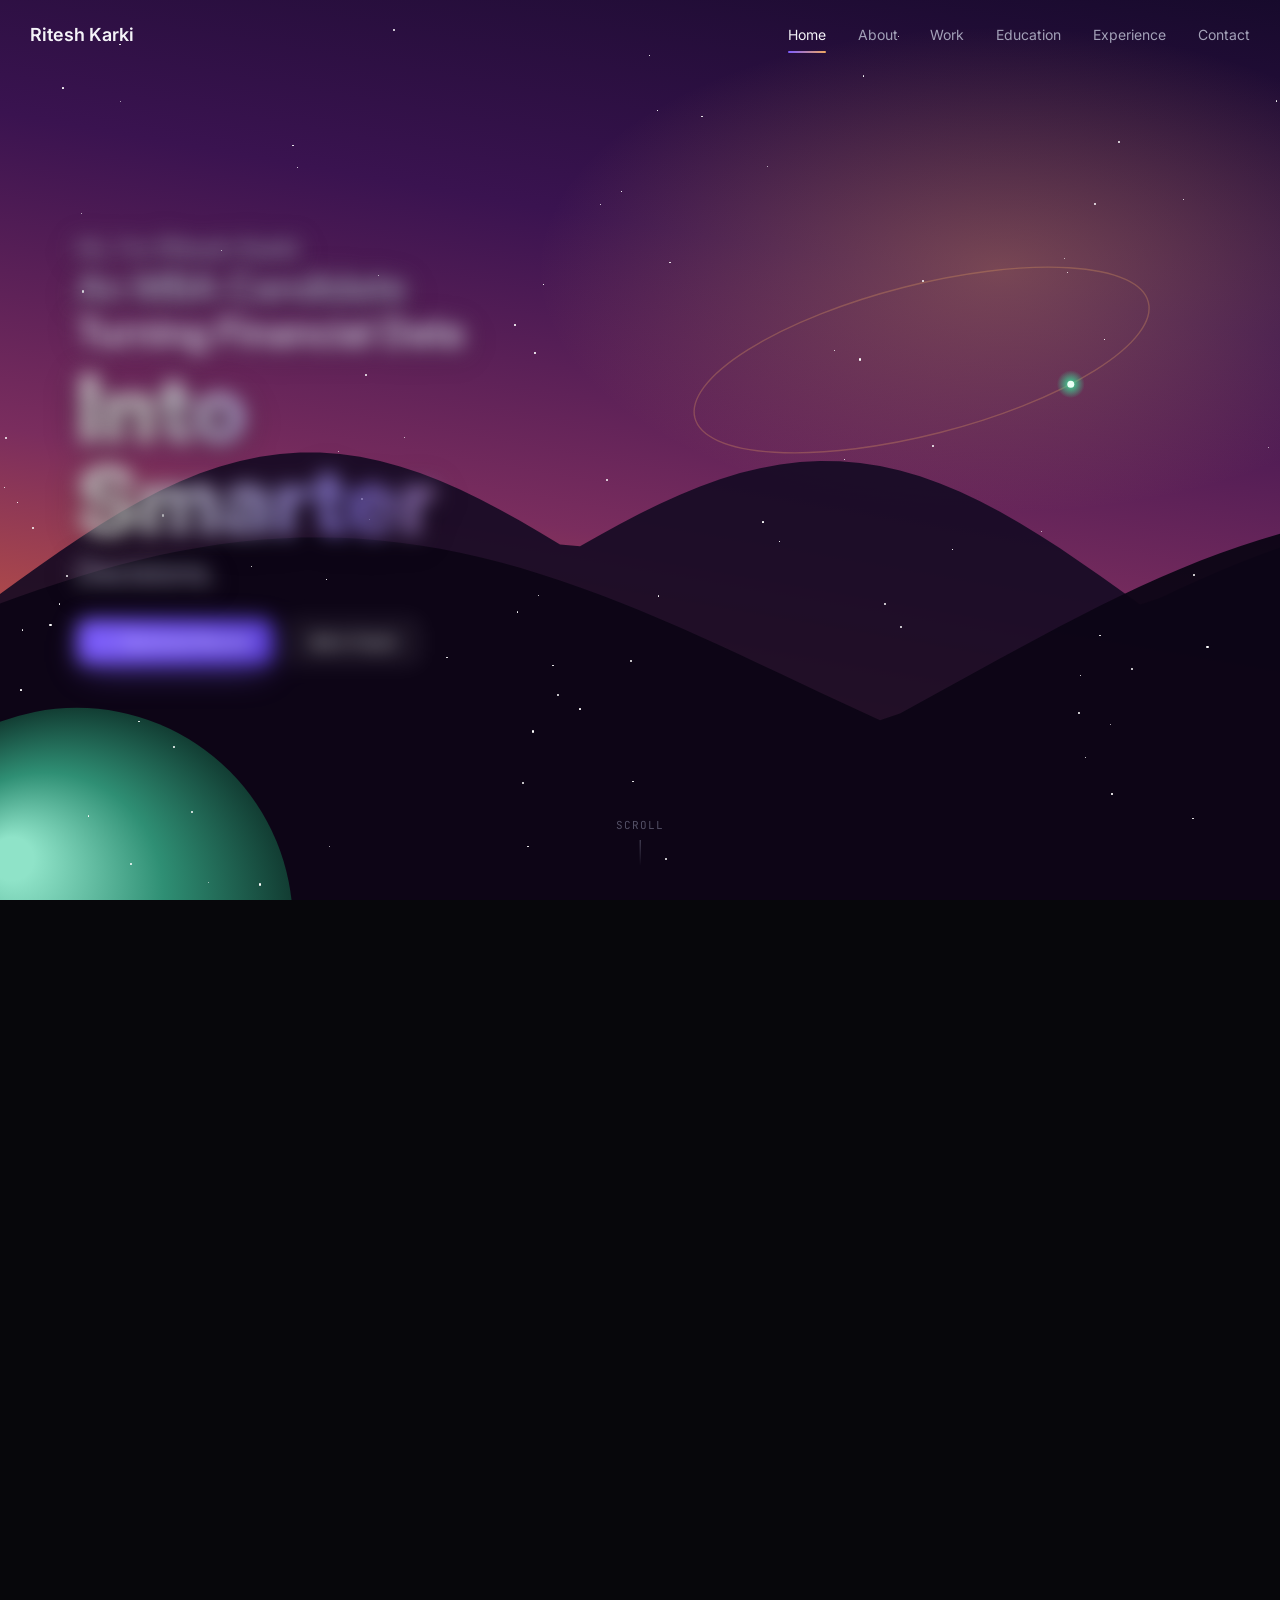
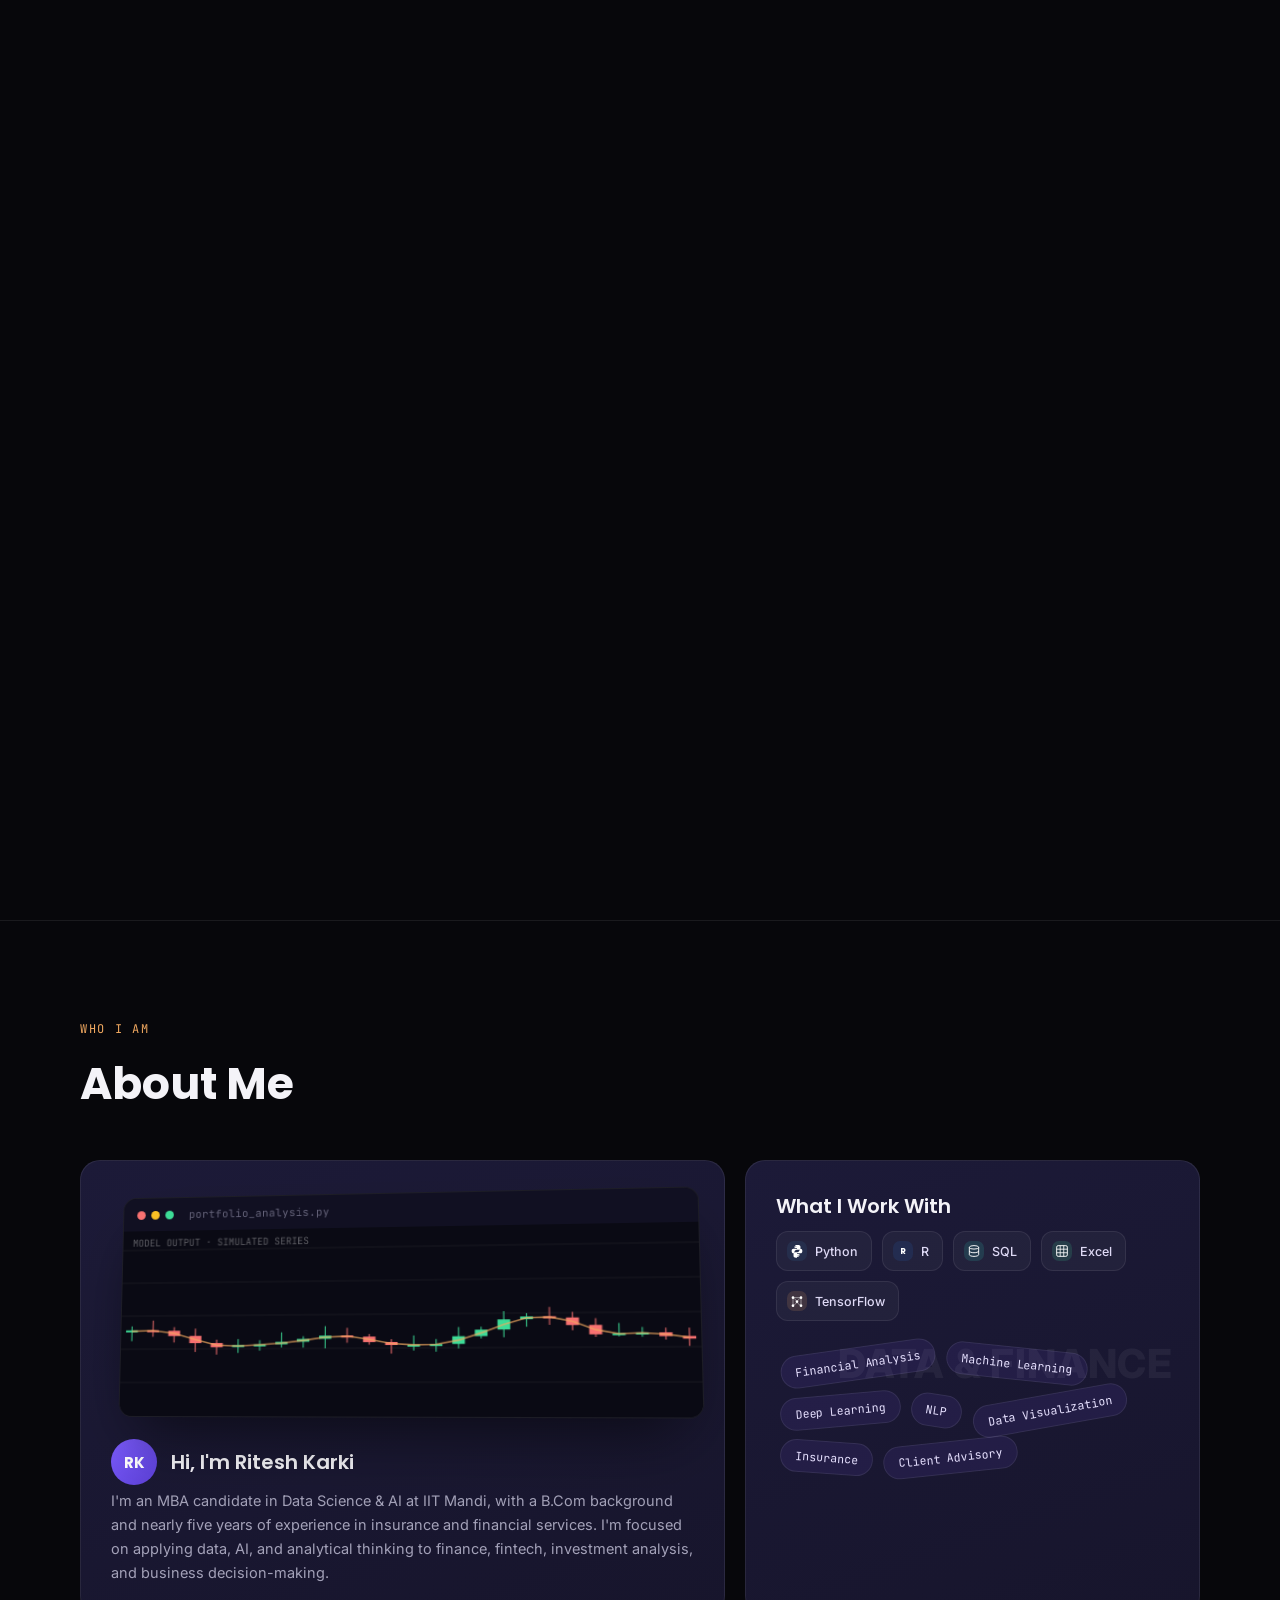
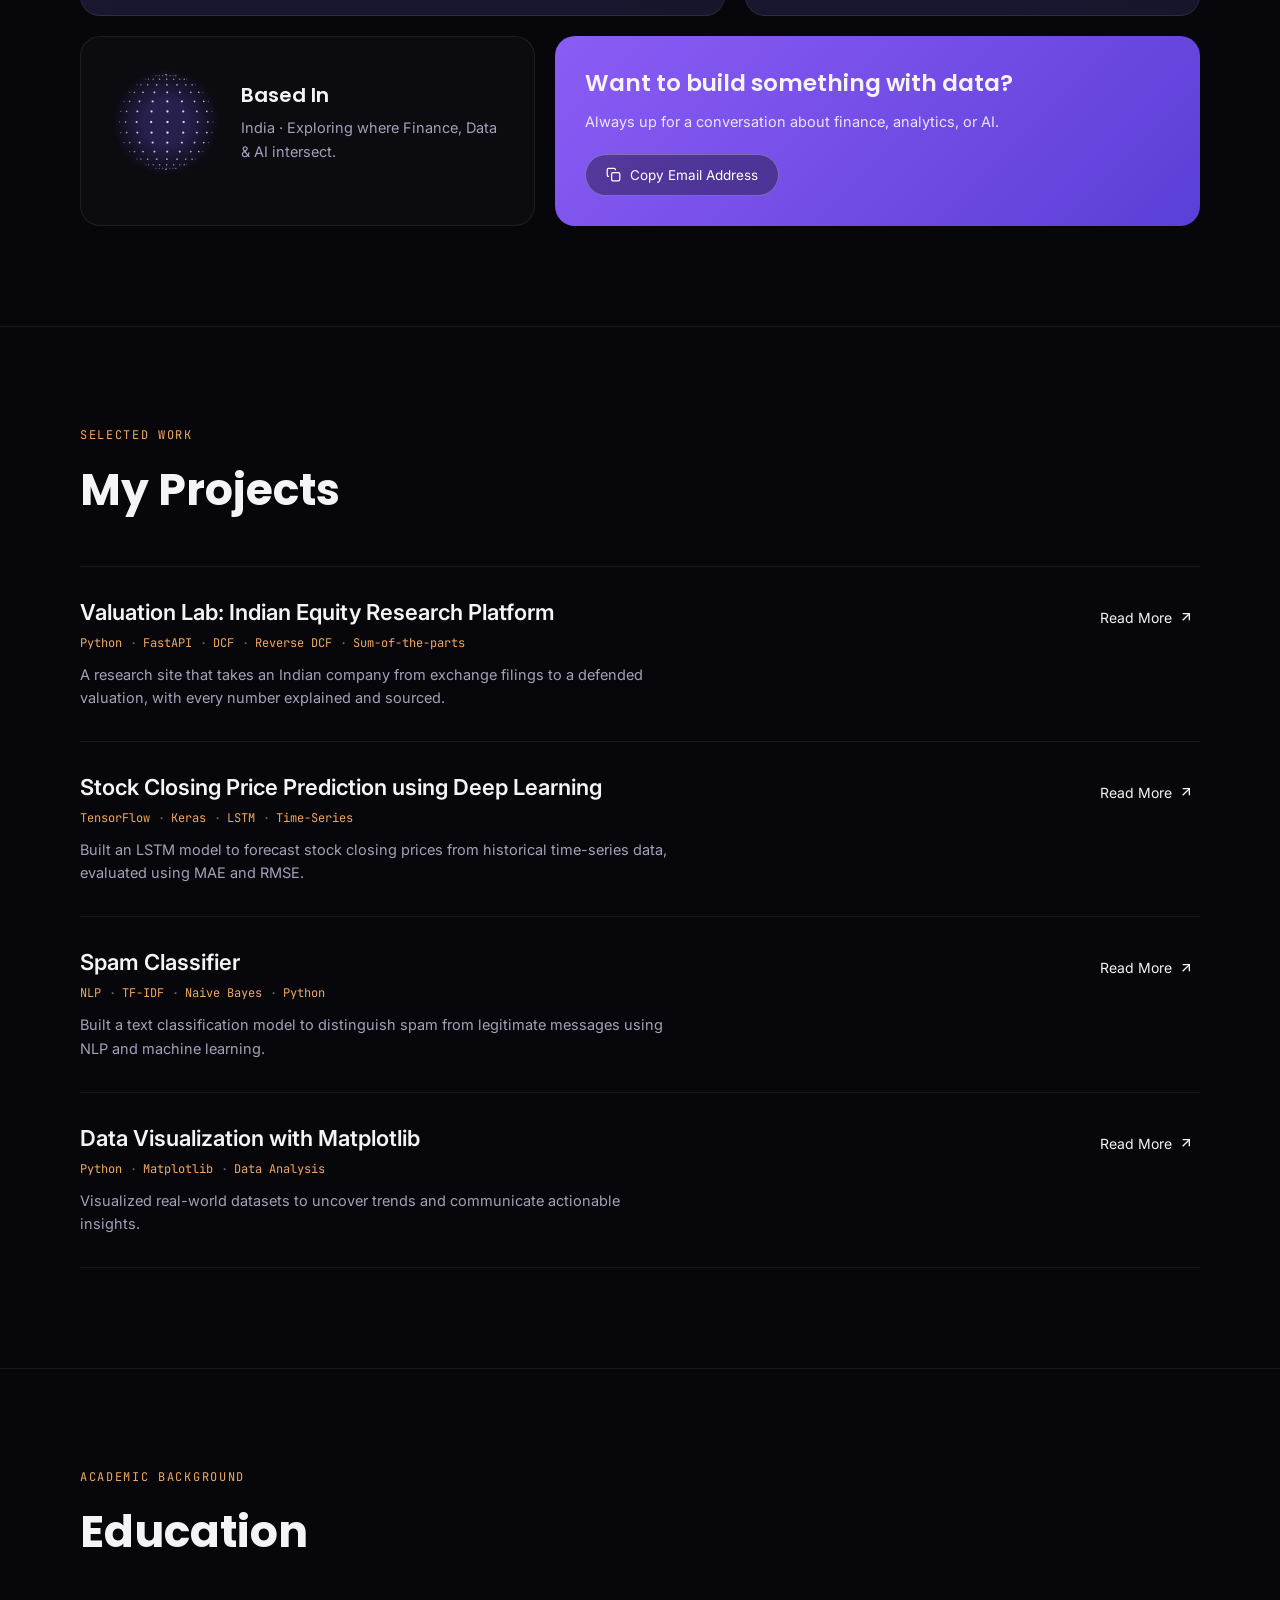
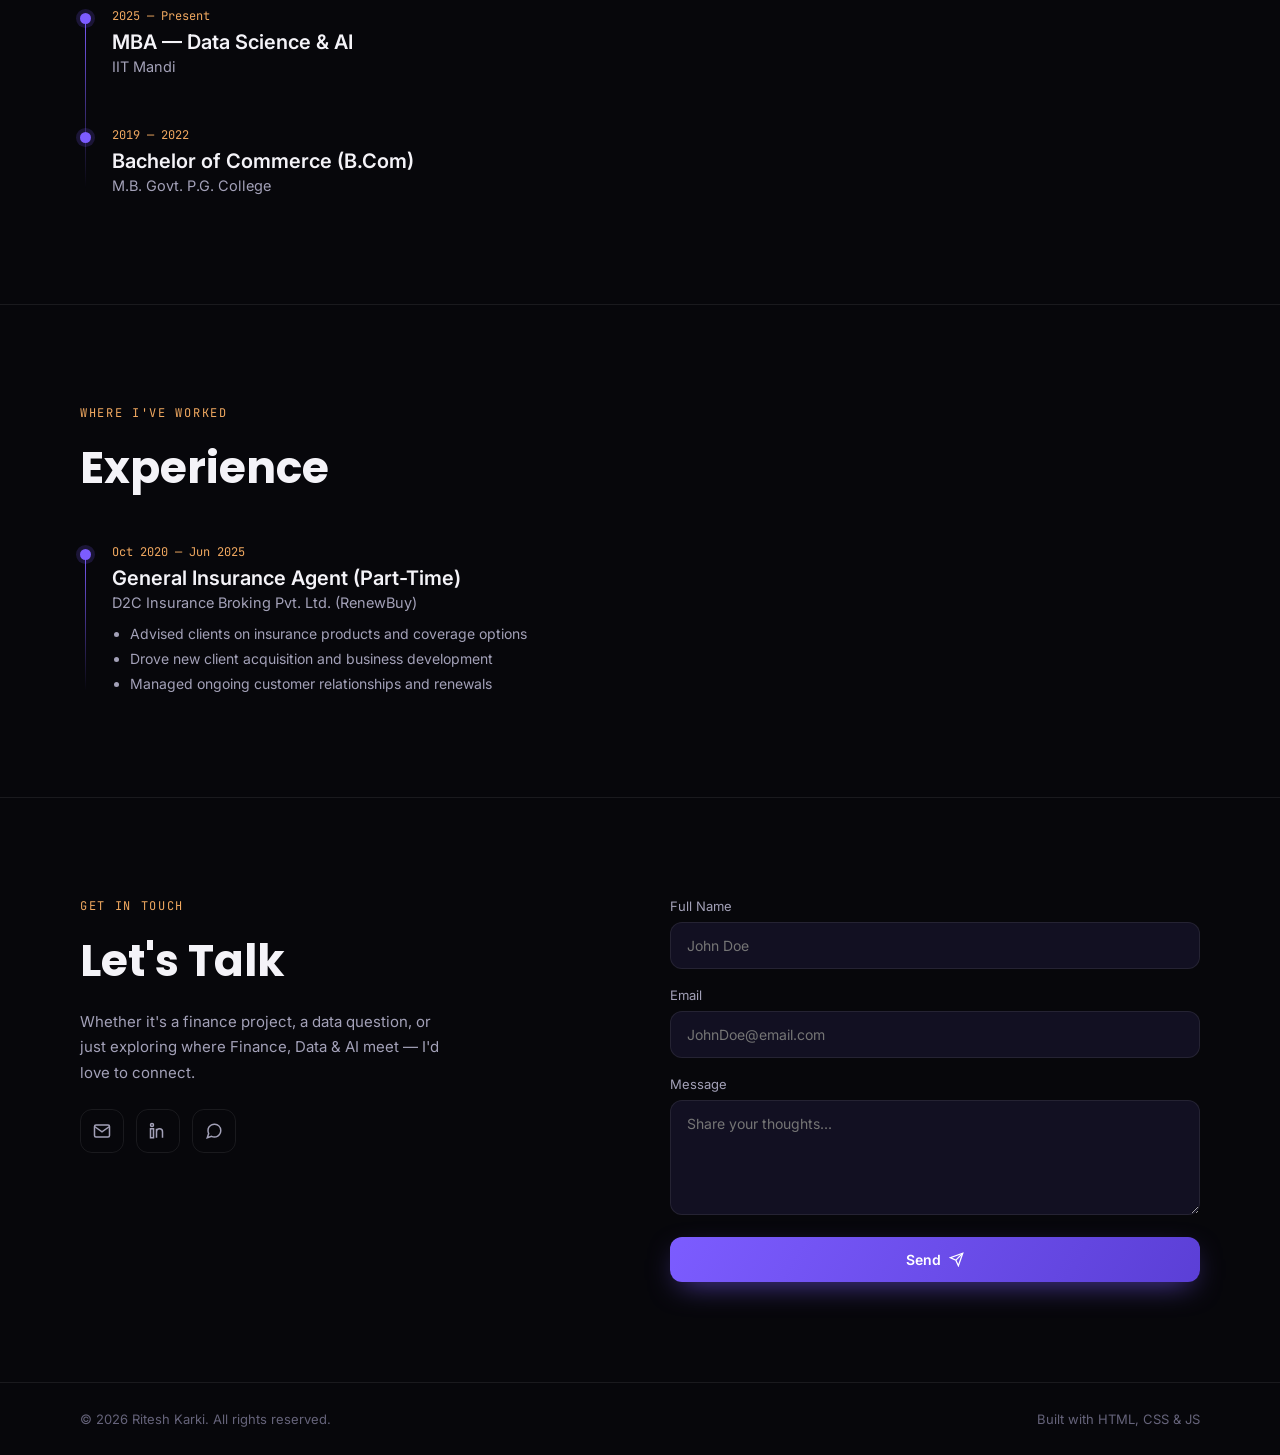
==== commit 42b1a11a: "Add Valuation Lab project and a static snapshot of the site Adds valuation-lab/, a saved snapshot of" ====
--- a/index.html
+++ b/index.html
@@ -484,6 +484,10 @@
 
 const FORMSPREE_ENDPOINT = ""; // e.g. "https://formspree.io/f/abcdwxyz"
 const PROJECTS = [
+  {title:"Valuation Lab: Indian Equity Research Platform", tags:["Python","FastAPI","DCF","Reverse DCF","Sum-of-the-parts"],
+   desc:"A research site that takes an Indian company from exchange filings to a defended valuation, with every number explained and sourced.",
+   more:"Built from NSE filings and the company's own annual report. For Swiggy it values each segment separately and works backwards from the share price to what Instamart's margin must reach. Also: DCF and bank residual-income models, WACC, football field and an A4 report. Saved snapshot; assumptions fixed.",
+   glyph:"chart", url:"valuation-lab/"},
   {title:"Stock Closing Price Prediction using Deep Learning", tags:["TensorFlow","Keras","LSTM","Time-Series"],
    desc:"Built an LSTM model to forecast stock closing prices from historical time-series data, evaluated using MAE and RMSE.",
    more:"Collected historical OHLC price data and engineered features such as moving averages and lagged prices. Built a sequential LSTM network in TensorFlow/Keras, tuned the lookback window and hidden units, and validated on a held-out test period. Compared predicted vs. actual closing prices and reported MAE and RMSE as evaluation metrics.",
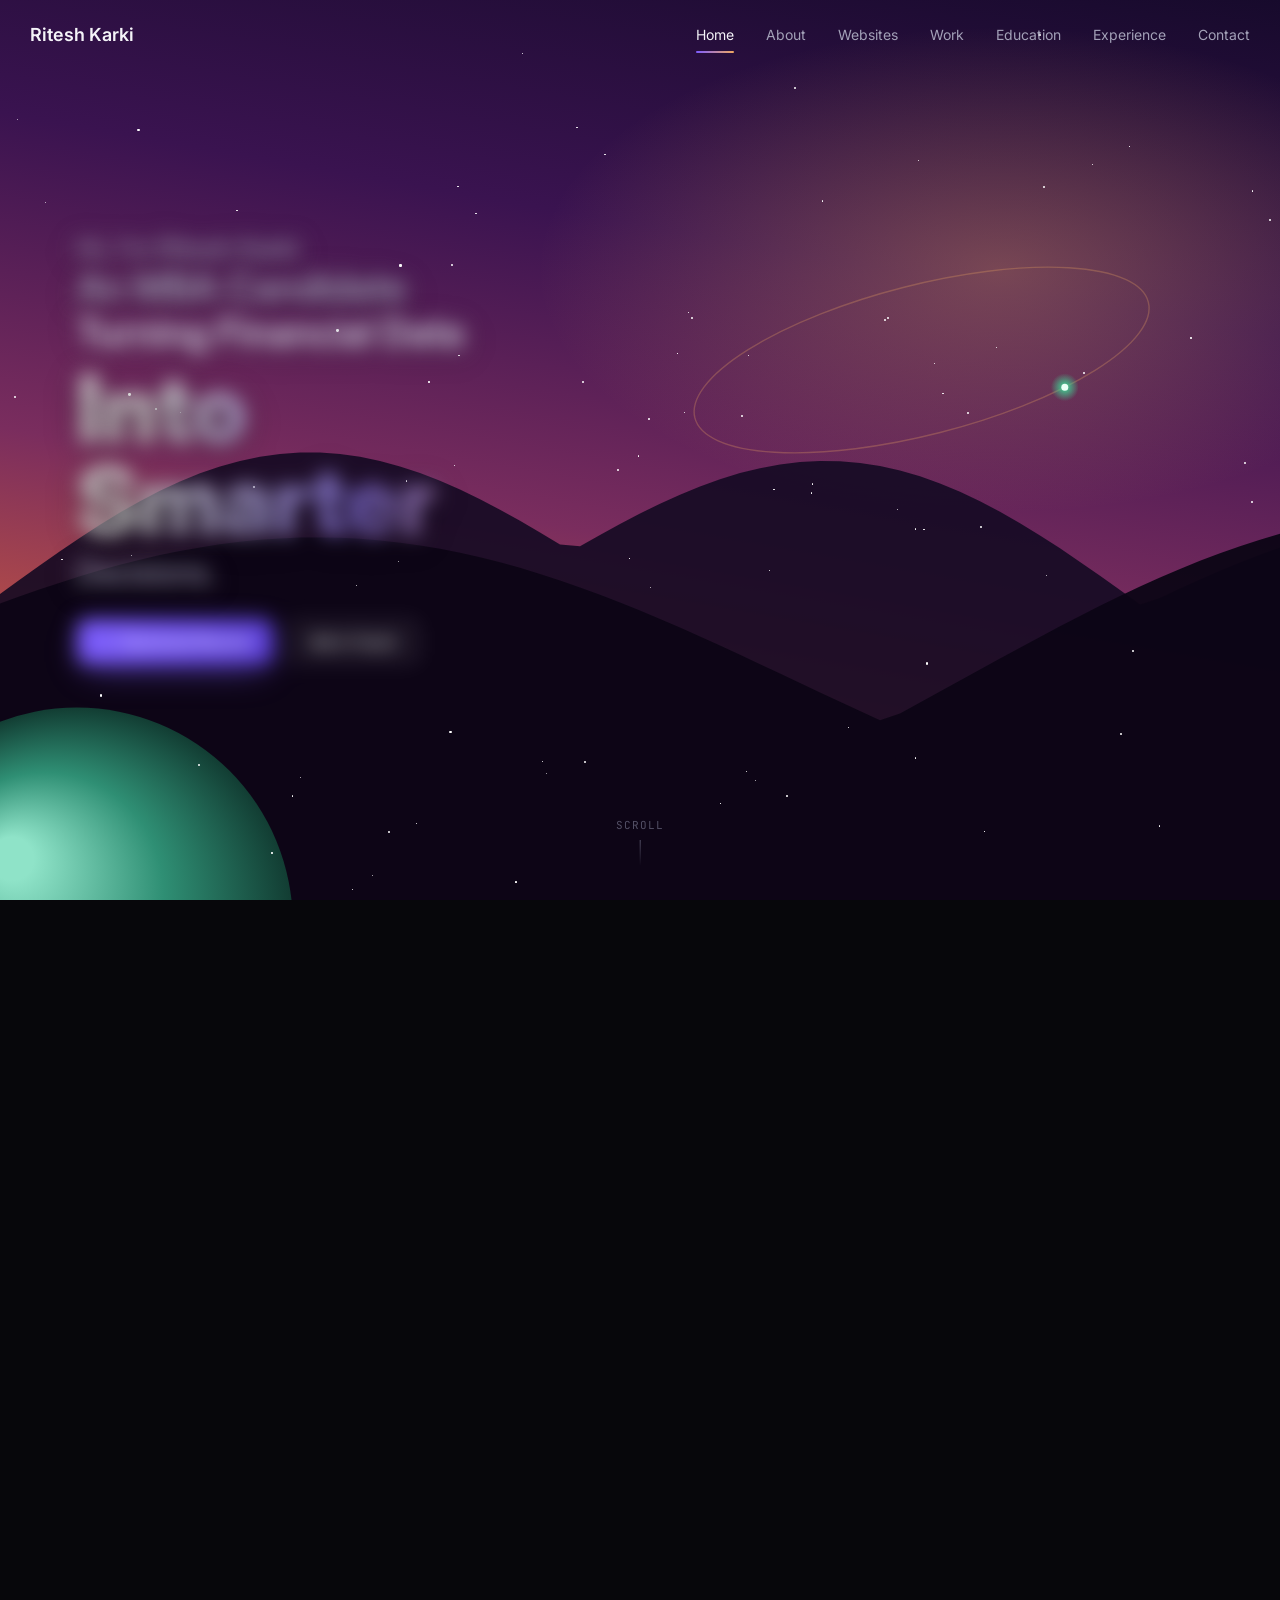
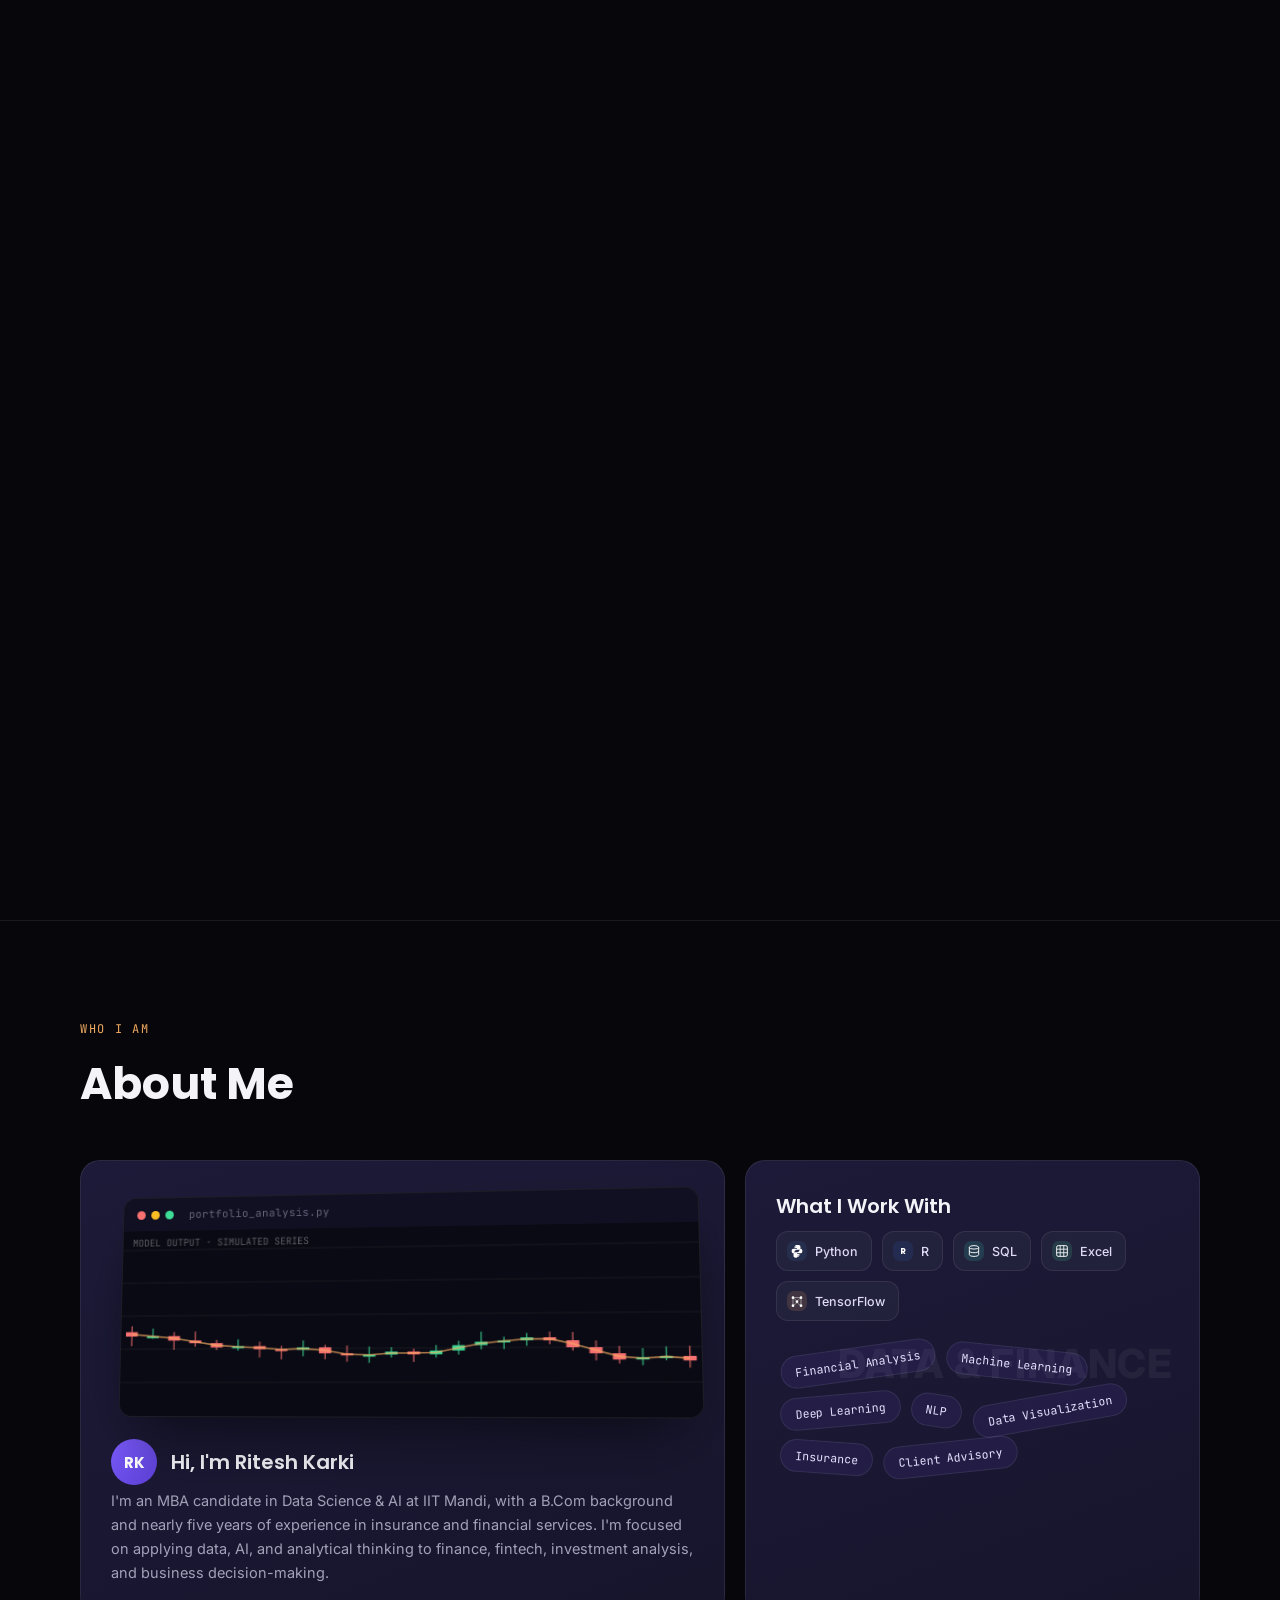
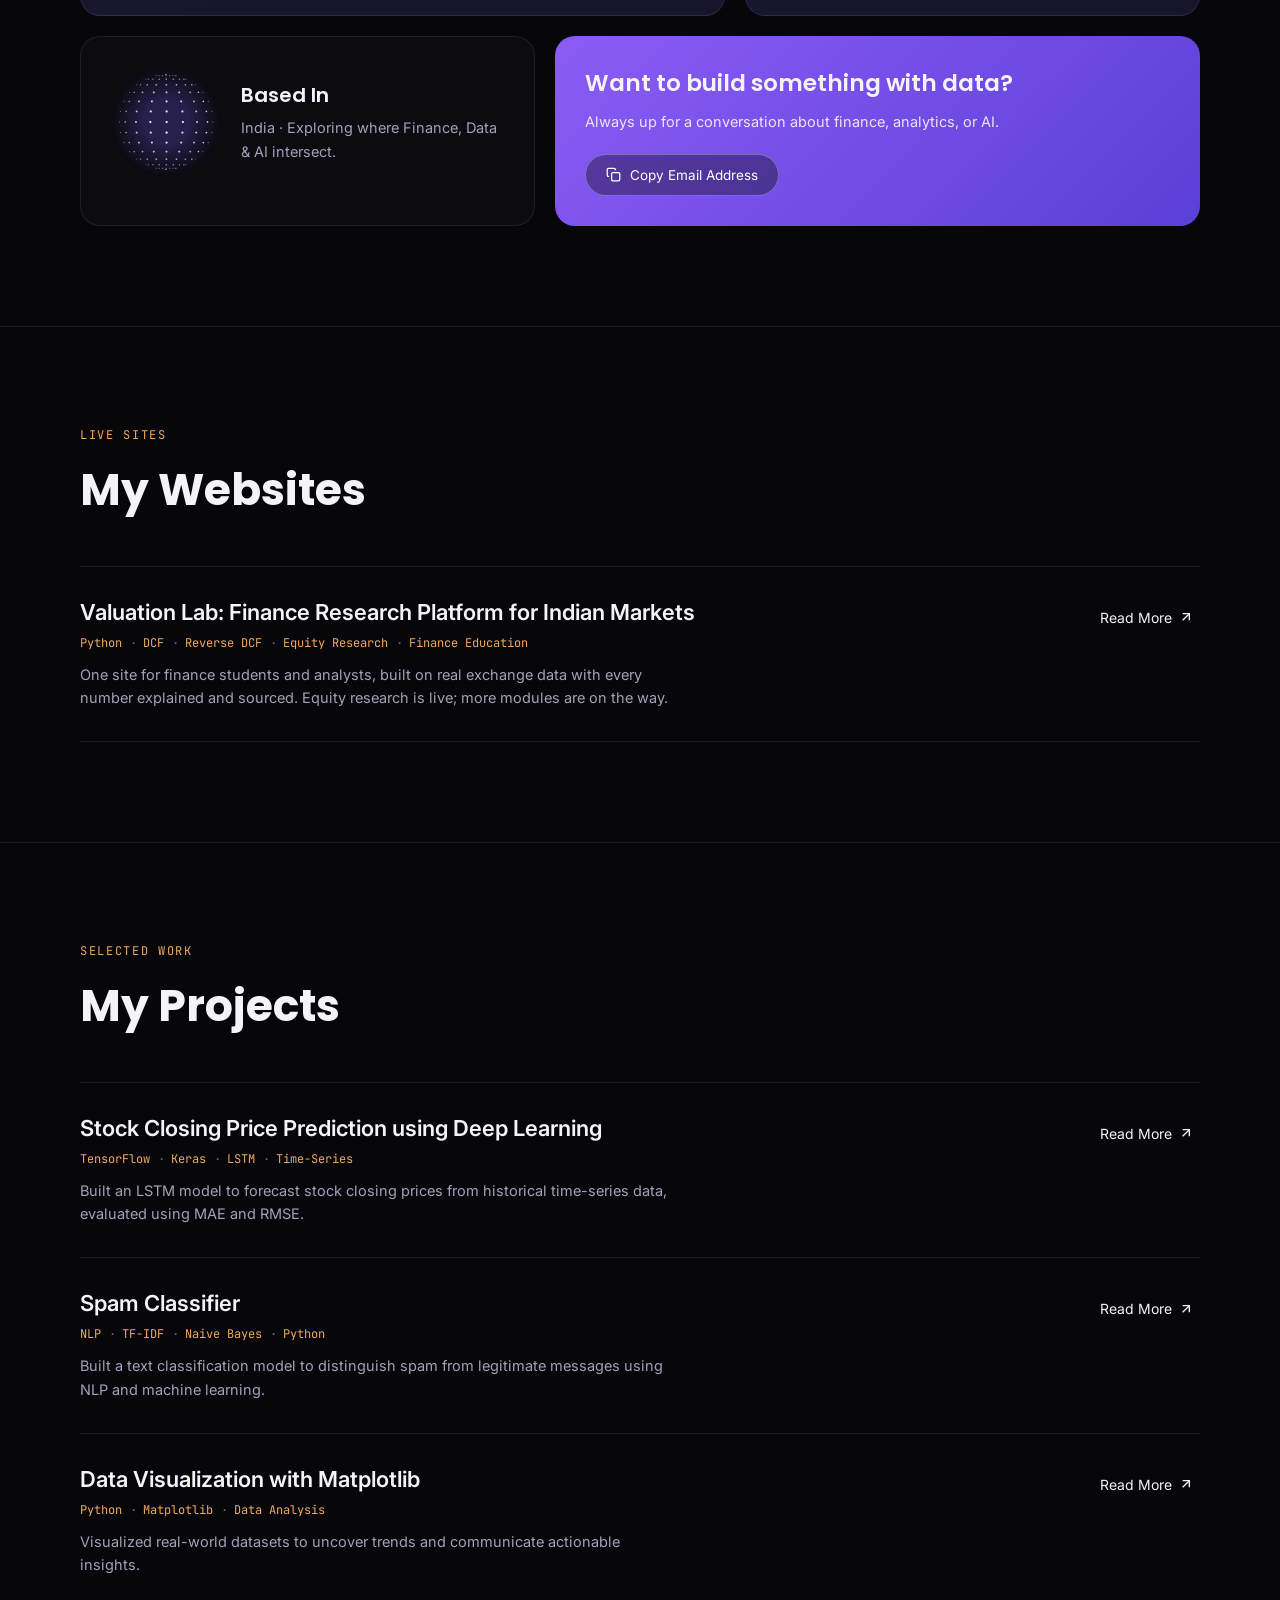
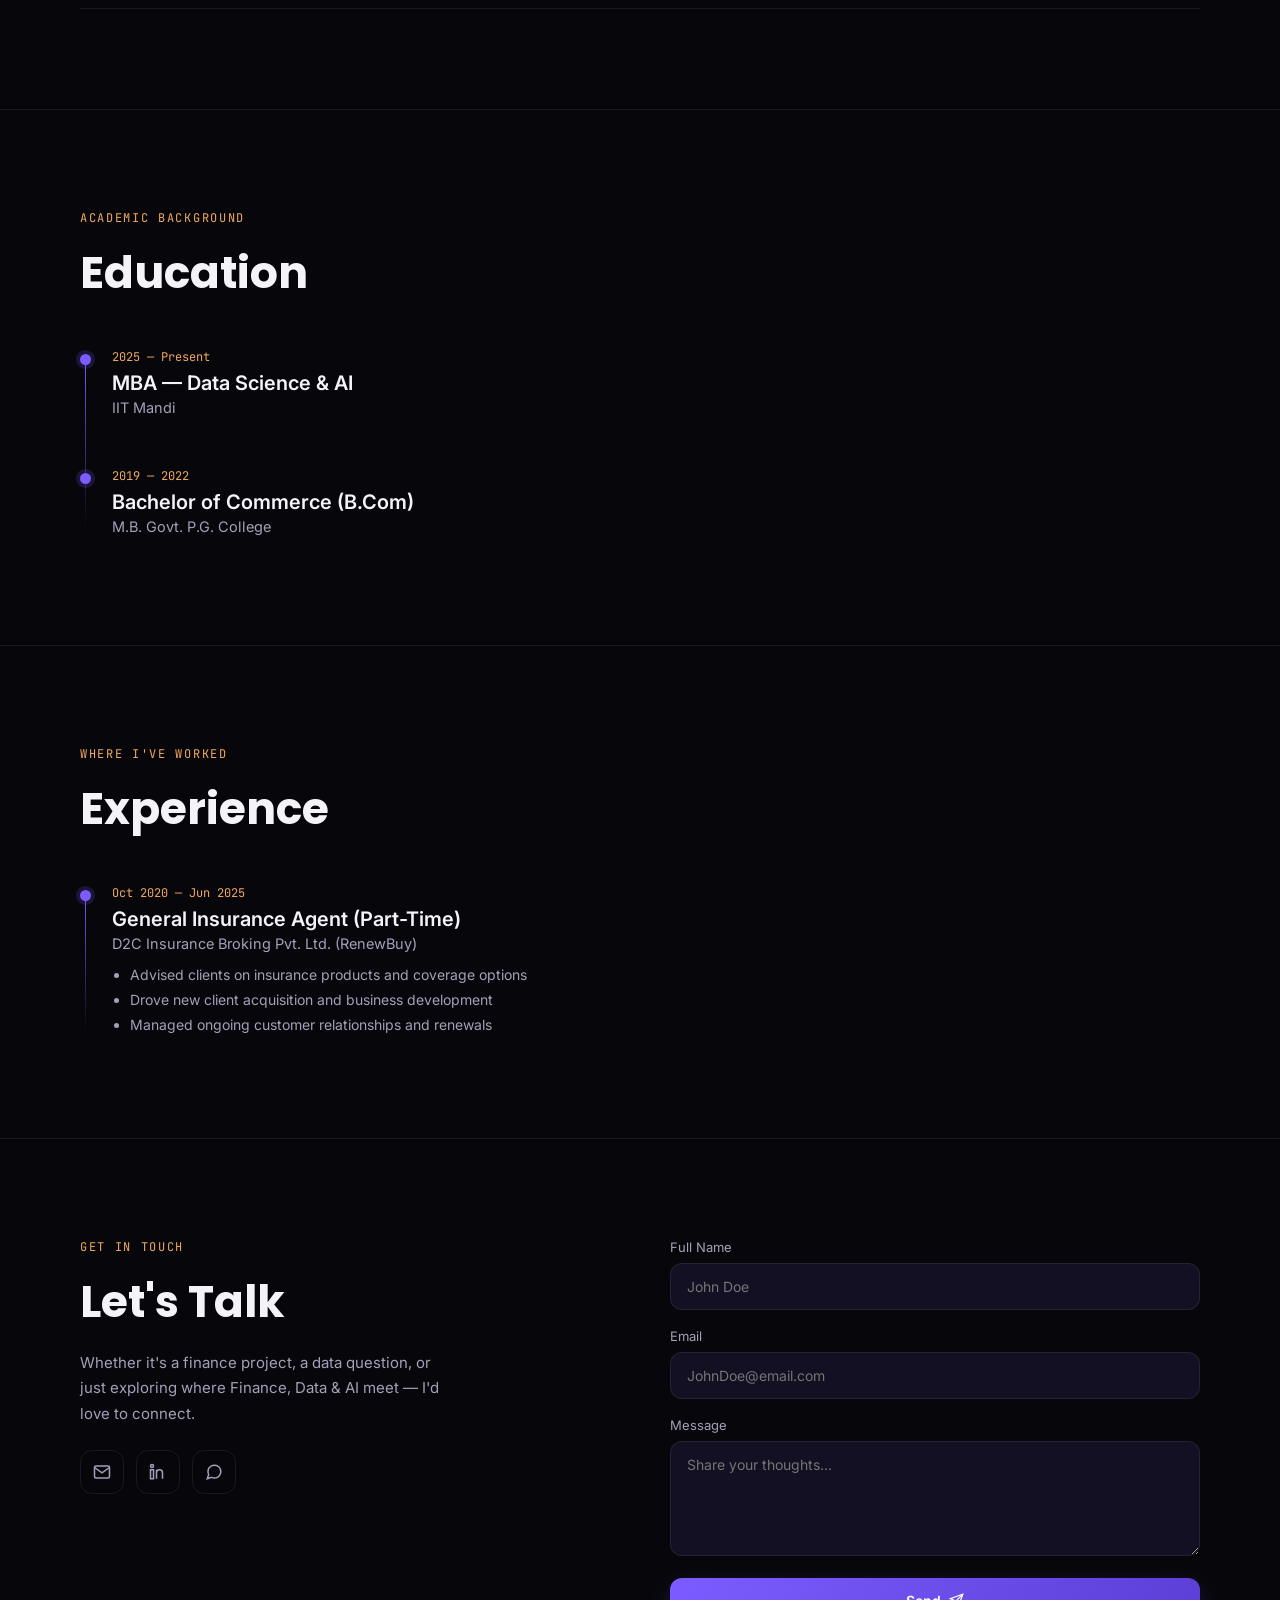
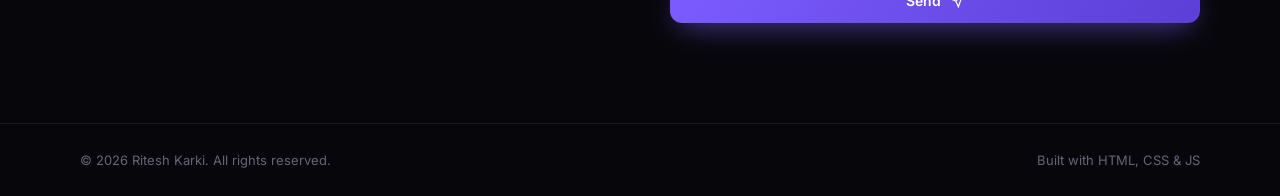
==== commit 3259f010: "Add files via upload" ====
--- a/index.html
+++ b/index.html
@@ -223,7 +223,7 @@
     max-height:0; overflow:hidden; opacity:0; transition:max-height .35s ease, opacity .3s ease, margin-top .35s ease;
     max-width:600px;
   }
-  .proj-more.open{max-height:220px; opacity:1; margin-top:14px;}
+  .proj-more.open{max-height:560px; opacity:1; margin-top:14px;}
   .proj-more p{color:var(--text-dim); font-size:14px; line-height:1.7;}
   .proj-link{display:inline-block; margin-top:10px; font-size:13.5px; color:var(--accent-2); border-bottom:1px solid rgba(155,130,255,.4);}
   .readmore{
@@ -382,6 +382,15 @@
   </div>
 </section>
 
+<!-- ================= WEBSITES ================= -->
+<section id="websites">
+  <div class="wrap">
+    <div class="eyebrow reveal">Live Sites</div>
+    <h2 class="section-title reveal">My Websites</h2>
+    <div id="websites-list"></div>
+  </div>
+</section>
+
 <!-- ================= WORK ================= -->
 <section id="work">
   <div class="wrap">
@@ -464,7 +473,7 @@
 <script>
 /* ---------------- data ---------------- */
 const NAV_LINKS = [
-  ["home","Home"],["about","About"],["work","Work"],
+  ["home","Home"],["about","About"],["websites","Websites"],["work","Work"],
   ["education","Education"],["experience","Experience"],["contact","Contact"]
 ];
 const TOOLS = [
@@ -484,10 +493,6 @@
 
 const FORMSPREE_ENDPOINT = ""; // e.g. "https://formspree.io/f/abcdwxyz"
 const PROJECTS = [
-  {title:"Valuation Lab: Indian Equity Research Platform", tags:["Python","FastAPI","DCF","Reverse DCF","Sum-of-the-parts"],
-   desc:"A research site that takes an Indian company from exchange filings to a defended valuation, with every number explained and sourced.",
-   more:"Built from NSE filings and the company's own annual report. For Swiggy it values each segment separately and works backwards from the share price to what Instamart's margin must reach. Also: DCF and bank residual-income models, WACC, football field and an A4 report. Saved snapshot; assumptions fixed.",
-   glyph:"chart", url:"valuation-lab/"},
   {title:"Stock Closing Price Prediction using Deep Learning", tags:["TensorFlow","Keras","LSTM","Time-Series"],
    desc:"Built an LSTM model to forecast stock closing prices from historical time-series data, evaluated using MAE and RMSE.",
    more:"Collected historical OHLC price data and engineered features such as moving averages and lagged prices. Built a sequential LSTM network in TensorFlow/Keras, tuned the lookback window and hidden units, and validated on a held-out test period. Compared predicted vs. actual closing prices and reported MAE and RMSE as evaluation metrics.",
@@ -500,6 +505,14 @@
    desc:"Visualized real-world datasets to uncover trends and communicate actionable insights.",
    more:"Cleaned and explored raw datasets in pandas, then built a set of line, bar, scatter, and histogram charts in Matplotlib to surface trends, distributions, and correlations. Annotated and styled the charts for clarity and summarized the key takeaways for a non-technical audience.",
    glyph:"bars", url:""}
+];
+// The live site is hosted as its own Vercel project; set its address here.
+const VALUATION_LAB_URL = "https://valuation-lab-beige.vercel.app/";   // the live site, hosted as its own Vercel project
+const WEBSITES = [
+  {title:"Valuation Lab: Finance Research Platform for Indian Markets", tags:["Python","DCF","Reverse DCF","Equity Research","Finance Education"],
+   desc:"One site for finance students and analysts, built on real exchange data with every number explained and sourced. Equity research is live; more modules are on the way.",
+   more:"<strong>Live now: equity research for Nifty 500 companies.</strong> DCF and bank residual-income valuation, WACC, football field, a reverse DCF that shows what the share price implies, segment-wise sum-of-the-parts, business profiles that test management's story against the audited numbers (Swiggy first), and printable A4 reports. Every assumption can be changed and every figure shows its source.<br><br><strong>Coming next:</strong> portfolio and risk labs, fixed income, options and factor models, a wealth planner, private deals, and a learning module for CFA, FRM, CMA and MBA finance.",
+   glyph:"chart", url:VALUATION_LAB_URL}
 ];
 const EDUCATION = [
   {title:"MBA — Data Science & AI", place:"IIT Mandi", period:"2025 — Present"},
@@ -609,35 +622,38 @@
   filter: `<svg viewBox="0 0 100 70" width="100%" height="100%"><rect width="100" height="70" fill="#181227"/><circle cx="34" cy="30" r="16" fill="none" stroke="#9b82ff" stroke-width="2.5"/><path d="M46 42 L60 56" stroke="#9b82ff" stroke-width="2.5" stroke-linecap="round"/><path d="M68 20l10 10M78 20L68 30" stroke="#f0a860" stroke-width="2.5" stroke-linecap="round"/></svg>`,
   bars: `<svg viewBox="0 0 100 70" width="100%" height="100%"><rect width="100" height="70" fill="#151321"/><rect x="14" y="34" width="12" height="26" fill="#7c5cff"/><rect x="34" y="20" width="12" height="40" fill="#9b82ff"/><rect x="54" y="42" width="12" height="18" fill="#7c5cff"/><rect x="74" y="10" width="12" height="50" fill="#f0a860"/></svg>`
 };
-const projList = document.getElementById('projects');
-PROJECTS.forEach((p,idx)=>{
-  const row = document.createElement('div'); row.className='proj-row';
-  row.innerHTML = `
-    <div>
-      <div class="proj-title">${p.title}</div>
-      <div class="proj-tags">${p.tags.map(t=>`<span class="proj-tag">${t}</span>`).join('')}</div>
-      <div class="proj-desc">${p.desc}</div>
-      <div class="proj-more" id="proj-more-${idx}">
-        <p>${p.more}</p>
-        ${p.url ? `<a href="${p.url}" target="_blank" rel="noreferrer" class="proj-link">View project ↗</a>` : ''}
+function buildRows(list, host, pre, linkText){
+  list.forEach((p,idx)=>{
+    const row = document.createElement('div'); row.className='proj-row';
+    row.innerHTML = `
+      <div>
+        <div class="proj-title">${p.title}</div>
+        <div class="proj-tags">${p.tags.map(t=>`<span class="proj-tag">${t}</span>`).join('')}</div>
+        <div class="proj-desc">${p.desc}</div>
+        <div class="proj-more" id="${pre}-more-${idx}">
+          <p>${p.more}</p>
+          ${p.url ? `<a href="${p.url}" target="_blank" rel="noreferrer" class="proj-link">${linkText} ↗</a>` : ''}
+        </div>
       </div>
-    </div>
-    <button type="button" class="readmore" id="readmore-${idx}" aria-expanded="false">
-      <span class="rm-label">Read More</span>
-      <svg width="16" height="16" viewBox="0 0 24 24" fill="none" stroke="currentColor" stroke-width="2" class="rm-arrow"><line x1="7" y1="17" x2="17" y2="7"/><polyline points="7 7 17 7 17 17"/></svg>
-    </button>`;
-  row.dataset.glyph = p.glyph;
-  projList.appendChild(row);
-
-  const btn = row.querySelector(`#readmore-${idx}`);
-  const panel = row.querySelector(`#proj-more-${idx}`);
-  btn.addEventListener('click', ()=>{
-    const isOpen = panel.classList.toggle('open');
-    btn.classList.toggle('open', isOpen);
-    btn.setAttribute('aria-expanded', String(isOpen));
-    btn.querySelector('.rm-label').textContent = isOpen ? 'Show Less' : 'Read More';
+      <button type="button" class="readmore" id="${pre}-rm-${idx}" aria-expanded="false">
+        <span class="rm-label">Read More</span>
+        <svg width="16" height="16" viewBox="0 0 24 24" fill="none" stroke="currentColor" stroke-width="2" class="rm-arrow"><line x1="7" y1="17" x2="17" y2="7"/><polyline points="7 7 17 7 17 17"/></svg>
+      </button>`;
+    row.dataset.glyph = p.glyph;
+    host.appendChild(row);
+
+    const btn = row.querySelector(`#${pre}-rm-${idx}`);
+    const panel = row.querySelector(`#${pre}-more-${idx}`);
+    btn.addEventListener('click', ()=>{
+      const isOpen = panel.classList.toggle('open');
+      btn.classList.toggle('open', isOpen);
+      btn.setAttribute('aria-expanded', String(isOpen));
+      btn.querySelector('.rm-label').textContent = isOpen ? 'Show Less' : 'Read More';
+    });
   });
-});
+}
+buildRows(PROJECTS, document.getElementById('projects'), 'proj', 'View project');
+buildRows(WEBSITES, document.getElementById('websites-list'), 'web', 'Open website');
 
 const preview = document.getElementById('proj-preview');
 document.querySelectorAll('.proj-row').forEach(row=>{
